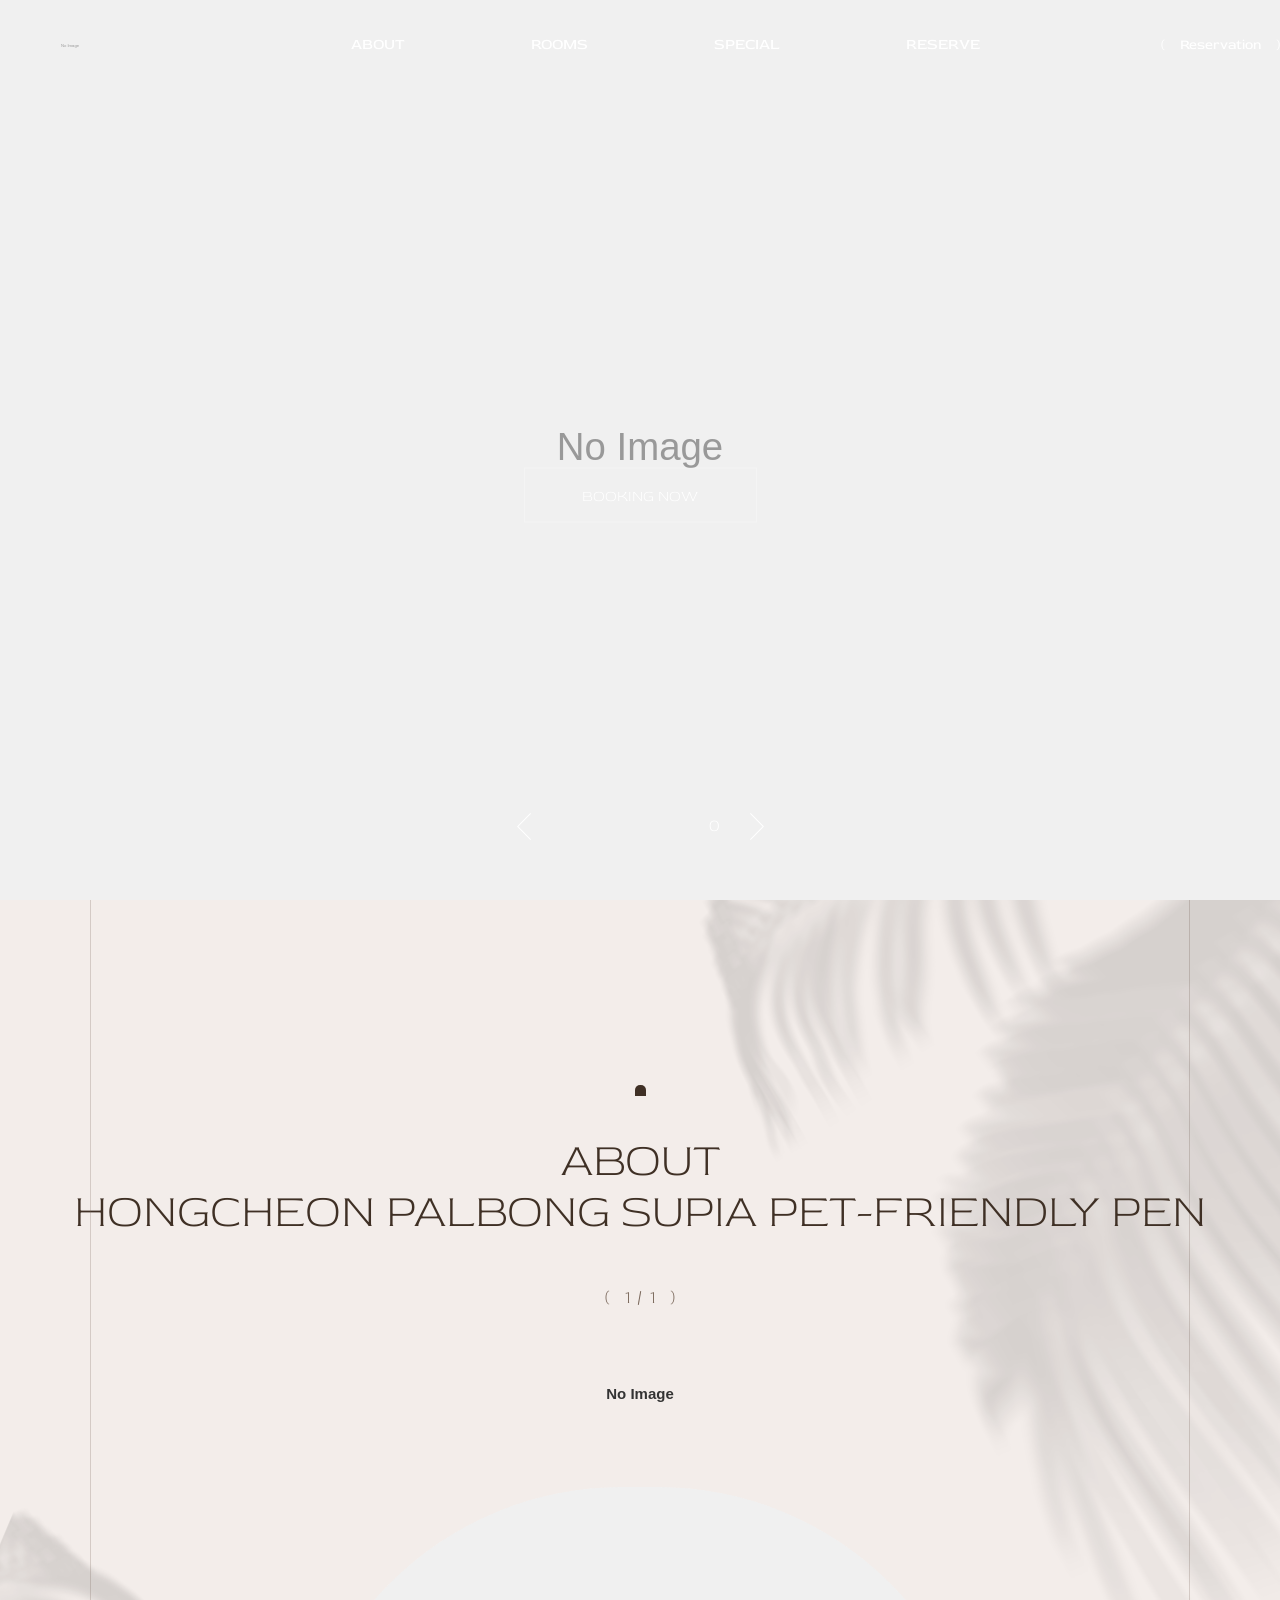
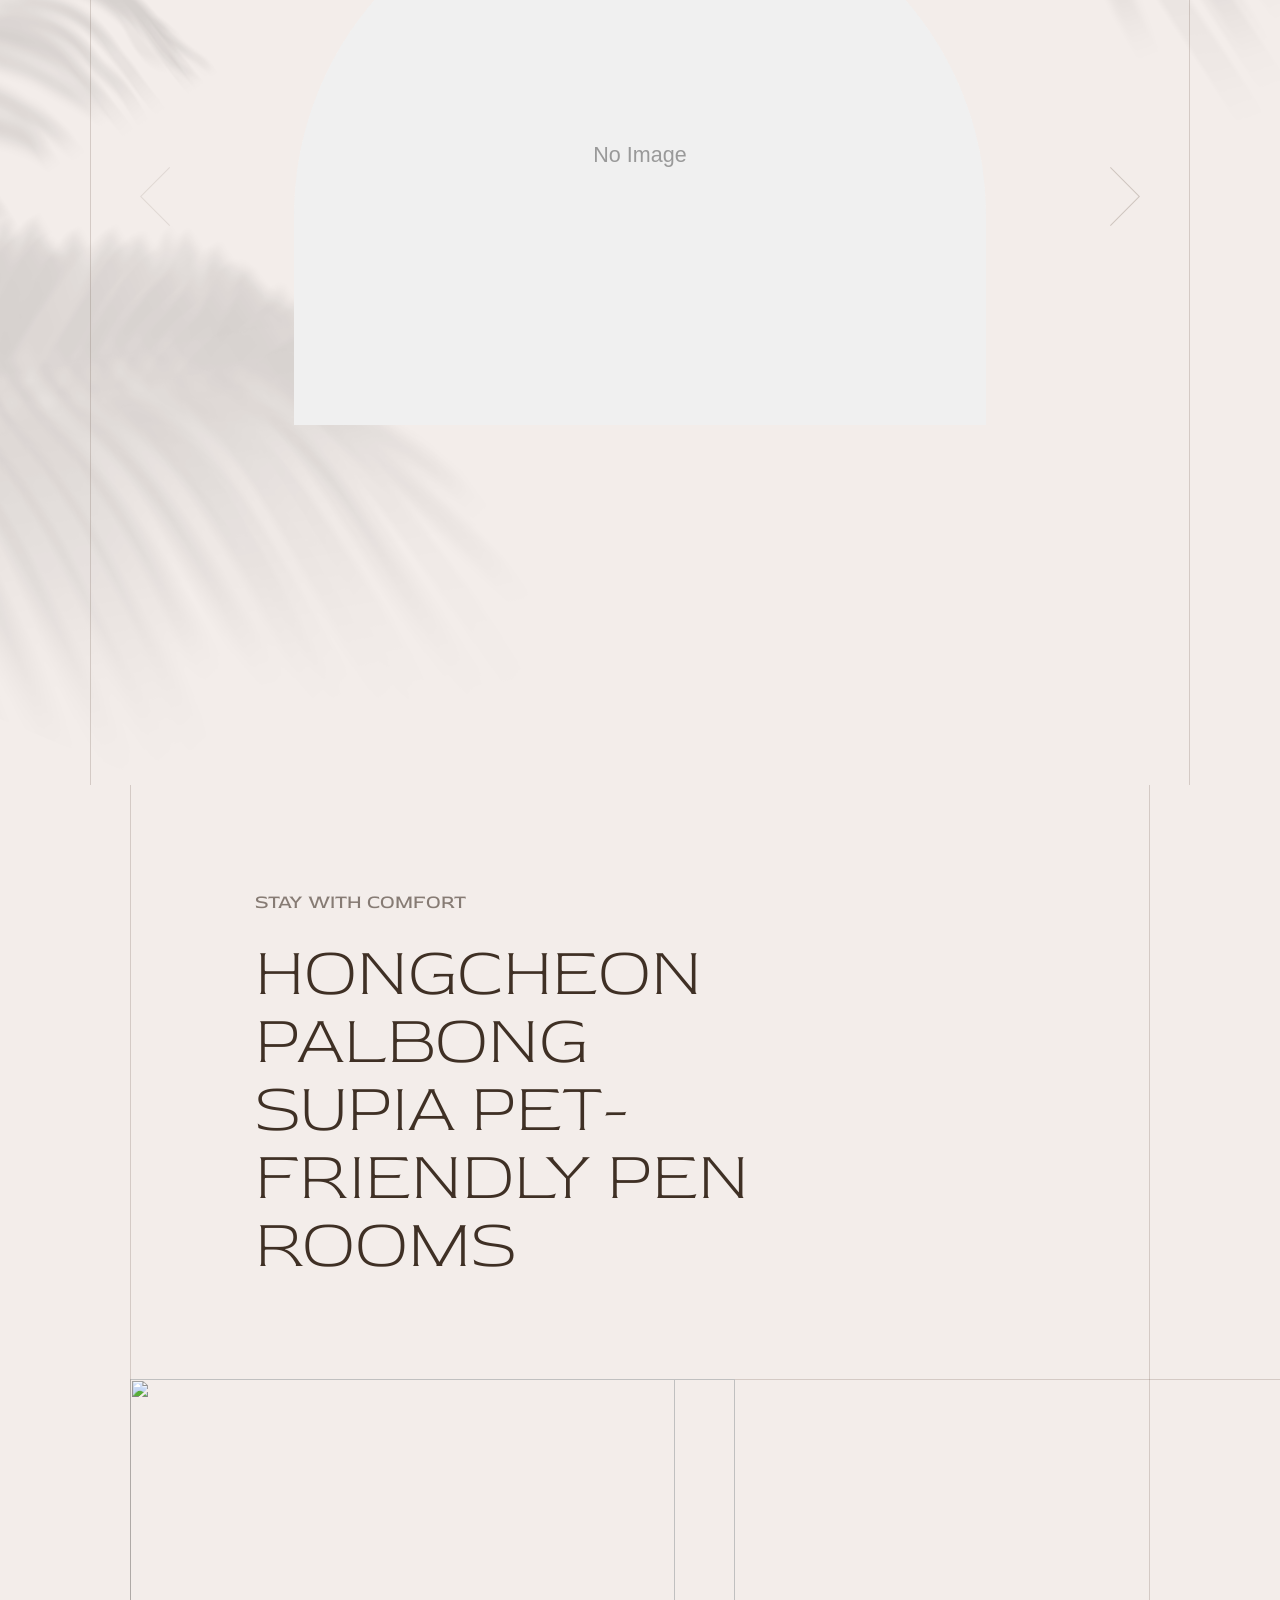
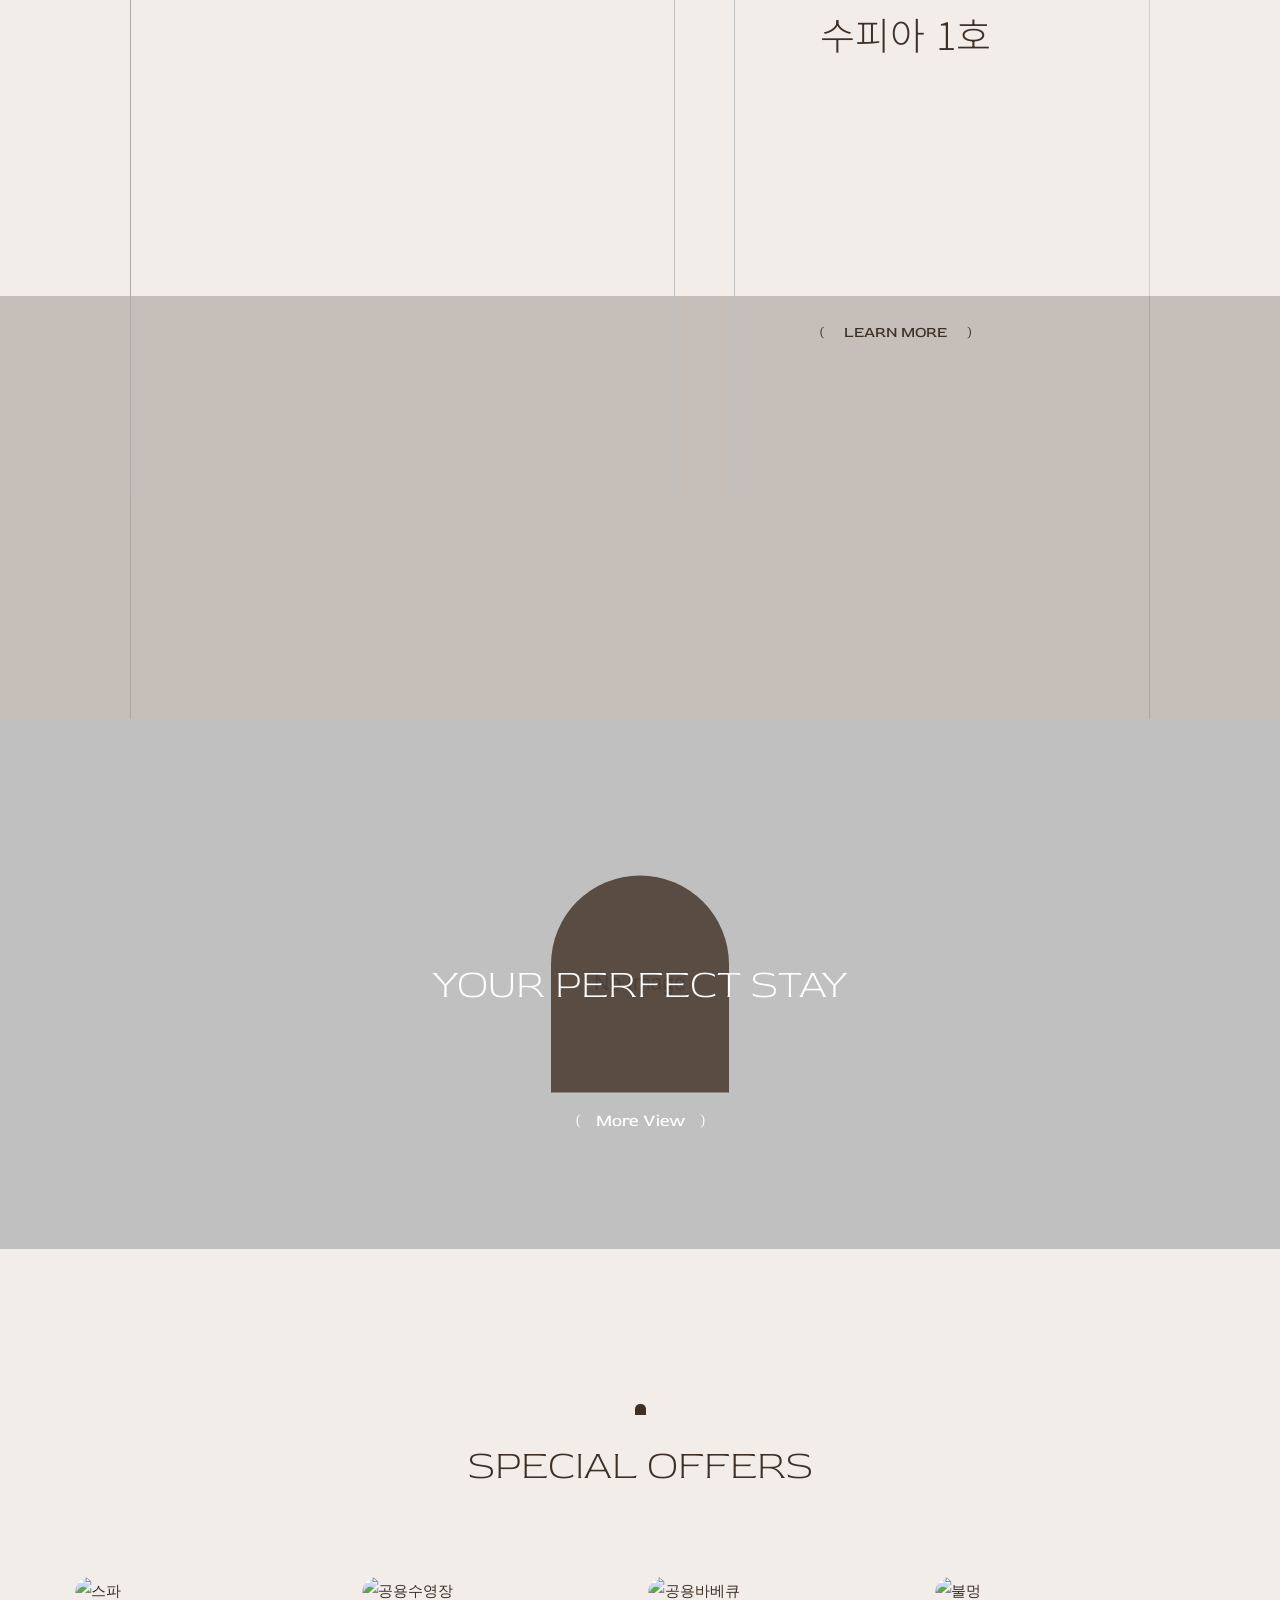
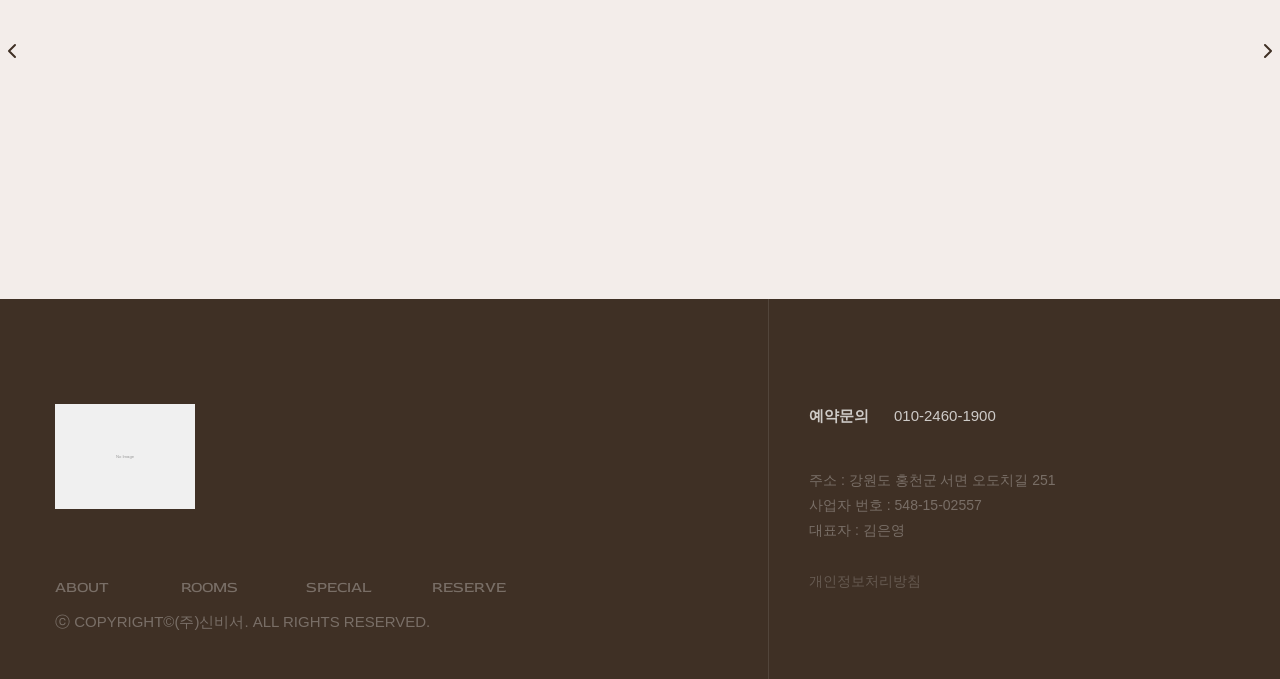
==== index.html @ c8b0c778 "Deploy site files" ====
<!DOCTYPE html>
<html lang="ko">
<head>
    <meta charset="UTF-8">
    <meta name="viewport" content="width=device-width, initial-scale=1.0">
    <link rel="icon" href="data:,">
    <title>홍천 팔봉수피아 애견동반 펜션 - 홈</title>

    <link rel="stylesheet" href="styles/swiper-bundle.min.css" />
    <link rel="stylesheet" href="https://unpkg.com/aos@next/dist/aos.css" />
    <link rel="stylesheet" href="styles/theme.css">
    <link rel="stylesheet" href="styles/common.css">
    <link rel="stylesheet" href="styles/style.css">
    <link rel="stylesheet" href="styles/popup.css">

    <script src="https://code.jquery.com/jquery-latest.min.js"></script>
    <script src="js/swiper-bundle.min.js"></script>
    <script src="https://unpkg.com/aos@next/dist/aos.js"></script>
    <script src="js/header-footer-loader.js"></script>
  <!-- Open Graph Meta Tags for Social Media -->
  <meta property="og:type" content="website" />
  <meta property="og:title" content="홍천 팔봉수피아 애견동반 펜션 - 홈" />
  <meta property="og:description" content="홍천 팔봉수피아는 2000평 규모의 애견동반 펜션으로, 불멍, 바베큐, 캠핑, 수영장 다양한 부대시설과 온전한 힐링을 누릴 수 있습니다." />
  
  <meta property="og:url" content="https://palbongsupia.kr" />

  <!-- Twitter Card Meta Tags -->
  <meta name="twitter:card" content="summary_large_image" />
  <meta name="twitter:title" content="홍천 팔봉수피아 애견동반 펜션 - 홈" />
  <meta name="twitter:description" content="홍천 팔봉수피아는 2000평 규모의 애견동반 펜션으로, 불멍, 바베큐, 캠핑, 수영장 다양한 부대시설과 온전한 힐링을 누릴 수 있습니다." />
  
</head>
<body>
    <div id="sh_wrapper">
    <main id="sh_container">
            <!-- sh_section [s] -->
            <section id="sh_section" style="background:var(--color-primary)">
                <!-- main_banner [s] -->
                <!-- MAPPER: customFields.pages.index.sections[0].hero.images[isSelected] 동적 배경이미지 적용 -->
                <article>
                    <div id="main_banner">
                        <div class="swiper-container main_slide">
                            <div class="swiper-wrapper" data-index-hero-slides>
                                <div class="swiper-slide" style="background-size:cover;"></div>
                                <div class="swiper-slide" style="background-size:cover;"></div>
                                <div class="swiper-slide" style="background-size:cover;"></div>
                                <div class="swiper-slide" style="background-size:cover;"></div>
                                <div class="swiper-slide" style="background-size:cover;"></div>
                                <div class="swiper-slide" style="background-size:cover;"></div>
                                <div class="swiper-slide" style="background-size:cover;"></div>
                                <div class="swiper-slide" style="background-size:cover;"></div>
                                <div class="swiper-slide" style="background-size:cover;"></div>
                            </div>
                        </div>
                        <div class="txt" data-aos="fade-up">
                            <!-- MAPPER: customFields.pages.index.sections[0].hero.title, description -->
                            <div class="main_txt">
                                <p data-index-hero-description></p>
                                <span data-index-hero-title></span>
                                <a href="#!" data-booking-link>BOOKING NOW</a>
                            </div>
                        </div>
                        <div class="controls">
                            <button type="button" class="arr prev">
                                <img src="images/main_prev.png" alt="prev">
                            </button>
                            <div class="swiper-container pager">
                                <ul class="swiper-wrapper"></ul>
                            </div>
                            <div class="swiper-progress-bar">
                                <span class="slide_progress-bar"></span>
                            </div>
                            <p class="num num02">0</p>
                            <button type="button" class="arr next">
                                <img src="images/main_next.png" alt="next">
                            </button>
                        </div>
                    </div>
                </article>
                <!-- main_banner [e] -->

                <!-- atc01 [s] -->
                <article>
                    <article id="atc01">
                        <div class="all_wrap">
                            <img src="images/shadow_top.png" class="top_bg">
                            <img src="images/shadow_bottom.png" class="bottom_bg">
                            <div data-aos="fade-up" class="aos-init">
                                <div class="tit">
                                    <div class="deco"></div>
                                    <p><span>About</span><span data-essence-description>Jajakdo Aroma</span></p>
                                </div>
                                <div class="pager"></div>
                            </div>
                            <div class="swiper-container atc01_slide" data-aos="fade-up">
                                <div class="controls">
                                    <span class="arr prev"><img src="images/left.png" alt="img01"></span>
                                    <span class="arr next"><img src="images/right.png" alt="img01"></span>
                                </div>
                                <ul class="swiper-wrapper" data-essence-slides>
                                    <!-- MAPPER: customFields.pages.index.sections[0].essence.images[isSelected] 동적 생성 -->
                                </ul>
                            </div>
                        </div>
                    </article>
                </article>
                <!-- atc01 [e] -->

                <!-- roomList [s] -->
                <article>
                    <div id="roomList">
                        <div class="all_wrap">
                            <div class="tit_area room_tit" data-aos="fade-up">
                                <!-- MAPPER: gallery.title (fallback: stay with comfort), property.englishName, gallery.description -->
                                <div data-aos="fade-right">
                                    <b data-gallery-title-comfort>stay with comfort</b>
                                    <p><span data-property-english-name></span><span>rooms</span></p>
                                </div>
                                <b data-aos="fade-left" data-gallery-description></b>
                            </div>
                            <div class="wrap" data-aos="fade-up">
                                <div class="controls">
                                    <span class="arr prev">
                                        <img src="images/left.png" alt="img01">
                                    </span>
                                    <span class="arr next">
                                        <img src="images/right.png" alt="img01">
                                    </span>
                                </div>
                                <!-- MAPPER: property.rooms[].images[0].url + name + description -->
                                <div class="room_slider swiper-container">
                                    <div class="swiper-wrapper room_slide" data-index-room-slides>
                                    </div>
                                </div>
                            </div>
                        </div>
                    </div>
                </article>
                <!-- roomList [e] -->

                <!-- atc02 [s] -->
                <!-- MAPPER: customFields.pages.index.sections[0].closing.title, description, images[isSelected] -->
                <article>
                    <div id="atc02">
                        <div class="bg">
                            <img alt="visual" data-closing-image>
                        </div>
                        <div class="txt">
                            <p data-aos="fade-up" data-closing-title>your perfect stay</p>
                            <span data-aos="fade-up" data-closing-description>
                            </span>
                            <a data-aos="fade-up" href="main.html">(<span>More View</span>)</a>
                        </div>
                    </div>
                </article>
                <!-- atc02 [e] -->

                <!-- atc03 [s] -->
                <!-- MAPPER: customFields.pages.index.sections[0].signature.title, property.facilities[].images[isSelected] + name -->
                <article>
                    <div id="atc03" data-aos="fade-up">
                        <div class="tit">
                            <div class="deco"></div>
                            <p><span data-index-signature-title></span></p>
                            <b data-index-signature-description></b>
                        </div>
                        <div class="controls">
                            <span class="arr prev">
                                <svg xmlns="http://www.w3.org/2000/svg" width="24" height="24" viewBox="0 0 24 24" fill="none" stroke="currentColor" stroke-width="2" stroke-linecap="round" stroke-linejoin="round" class="feather feather-chevron-left">
                                    <polyline points="15 18 9 12 15 6"></polyline>
                                </svg>
                            </span>
                            <span class="arr next">
                                <svg xmlns="http://www.w3.org/2000/svg" width="24" height="24" viewBox="0 0 24 24" fill="none" stroke="currentColor" stroke-width="2" stroke-linecap="round" stroke-linejoin="round" class="feather feather-chevron-right">
                                    <polyline points="9 18 15 12 9 6"></polyline>
                                </svg>
                            </span>
                        </div>
                        <div class="swiper-container offer_slide" data-aos="fade-up">
                            <ul class="swiper-wrapper" data-index-facility-slides>
                            </ul>
                        </div>
                    </div>
                </article>
                <!-- atc03 [e] -->
            </section>
            <!-- sh_section [e] -->
        </section>
    </main>
    </div>

    <script src="js/preview-handler.js"></script>
    <script src="js/image-helpers.js"></script>
    <script src="js/data-mapper/core/base-mapper.js"></script>
    <script src="js/data-mapper/pages/index-mapper.js"></script>
    <script src="js/data-mapper/pages/header-footer-mapper.js"></script>
    <script src="js/common.js"></script>
    <script src="js/pages/index.js"></script>
    <div id="popup-container"></div>
    <script src="js/popup.js"></script>
</body>
</html>
---- styles/theme.css ----
/* ============================================================
   Theme CSS - 색상 및 폰트 정의 (이 파일만 교체하면 테마 변경)
   - 모든 폰트 @import 는 여기에만 둔다
   ============================================================ */

/* ===== Fonts (import는 theme.css 에만) ===== */
@import url('https://fonts.googleapis.com/css2?family=Noto+Sans+KR:wght@100;300;400;500;700&display=swap');
@import url('https://fonts.googleapis.com/css2?family=Red+Rose:wght@300;400;500;600;700&display=swap');
@import url('https://cdn.jsdelivr.net/gh/orioncactus/pretendard@v1.3.9/dist/web/static/pretendard.min.css');

:root {
  /* ===== Colors (백오피스에서 변경 가능) ===== */
  --color-primary: #f3edea;   
  --color-secondary: #3f3025;  

  /* ===== Fonts ===== */
  --font-en-main: 'Red Rose', serif;
  --font-ko-main: 'Noto Sans KR', sans-serif;   
  --font-ko-sub: 'Pretendard', sans-serif;     
}
---- styles/common.css ----
@charset "utf-8";

/* ========================== 초기화 [s] */
html, body, div, span, applet, object, iframe,h1, h2, h3, h4, h5, h6, p, blockquote, pre,a, abbr, acronym, address, big, cite, code,del, dfn, em, img, ins, kbd, q, s, samp,small, strike, strong, sub, sup, tt, var,b, u, i, center,dl, dt, dd, ol, ul, li,fieldset, form, label, legend,table, caption, tbody, tfoot, thead, tr, th, td,article, aside, canvas, details, embed, figure, figcaption, footer, header, hgroup, menu, nav, output, ruby, section, summary,time, mark, audio, video{margin:0;padding:0;border:0;font-size:100%;font:inherit;vertical-align:baseline}
article, aside, details, figcaption, figure, footer, header, hgroup, menu, nav, section{display:block}
body{line-height:1;font-family:var(--font-ko-main)}
ol, ul, dl, dt, dd{list-style:none}
blockquote, q{quotes:none}
blockquote:before, blockquote:after,q:before, q:after{content:'';content:none}
table{border-collapse:collapse;border-spacing:0}
input, button{margin:0;padding:0;font-family:var(--font-ko-main)}
input[type="submit"]{cursor:pointer}
button{cursor:pointer}
textarea, select{font-family:var(--font-ko-main)}
select{margin:0}
a{color:var(--color-secondary);text-decoration:none}
label, input, button, select, img{vertical-align:middle}
body{font-size:0.81em}
*, :after, :before{box-sizing:border-box}
*{-webkit-text-size-adjust:none}
.sound_only{display:inline-block !important;position:absolute;top:0;left:0;margin:0 !important;padding:0 !important;font-size:0;line-height:0;border:0 !important;overflow:hidden !important}

:root{--mainsize:1200px}
/* ========================== 초기화 [e] */

/* ========================== HEADER */
#sh_wrapper{position:relative;width:100%;font-size:15px;font-weight:400;color:#777;line-height:1.8;word-break:keep-all;font-family:var(--font-ko-sub)}
#sh_hd{position:relative;z-index:20;width:100%}
#sh_hd.sub{position:absolute}

#shGnb{display:flex;align-items:center;position:absolute;left:50%;transform:translateX(-50%);width:100%;height:90px;max-width:1400px}
.sh_lnb_bg{display:none;position:absolute;top:0;left:0;width:100%;height:550px;background-color:#fff}

/* 로고*/
.sh_logo {position:relative;width:140px;}
.sh_logo img {width:100%;height:auto;display:block;}
.sh_logo .logo-pc {display:block;transition:opacity .2s;}
.sh_logo .logo-m {display:none;}

/* header.on 상태일 때 */
#shGnb.on .sh_logo .logo-pc {display:none;}
#shGnb.on .sh_logo .logo-m {display:block;}

/* 메뉴 오픈(#shGnb.on) 시 로고도 대메뉴 텍스트와 동일하게 secondary 색으로 전환.
   업체별 컬러 로고 파일이 따로 없으므로, 로고 이미지의 알파를 mask 로 써서
   --color-secondary 를 칠한다. --logo-src / data-logo-ready 는 header-footer-mapper 가 주입 */
html[data-logo-ready] .sh_logo .logo-pc,
html[data-logo-ready] .sh_logo .logo-m {position:absolute;left:0;top:0;width:100%;}
html[data-logo-ready] .sh_logo .logo-pc {position:static;}
html[data-logo-ready] .sh_logo .logo-m {
    display:block;opacity:0;transition:opacity .2s;
    background-color:var(--color-secondary);
    -webkit-mask:var(--logo-src) no-repeat center / contain;
    mask:var(--logo-src) no-repeat center / contain;
}
html[data-logo-ready] .sh_logo .logo-m img {visibility:hidden;}
html[data-logo-ready] #shGnb.on .sh_logo .logo-pc {display:block;opacity:0;}
html[data-logo-ready] #shGnb.on .sh_logo .logo-m {opacity:1;}

/*header*/
#shGnb .sh_nav ul,
#shGnb .sh_nav ul .depth1, {position:absolute;left:50%;top:50%;transform:translate(-50%, -50%);width:max-content}
#shGnb .sh_nav {position:relative;z-index:90; text-align:center; font-size:0; display:block;padding-left:150px}
#shGnb .sh_nav:after {content:'';display:block;clear:both;}
#shGnb .sh_nav ul,
#shGnb .sh_nav ul .depth1 {display:inline-block;vertical-align:middle;font-size:15px;position:relative;}
#shGnb .sh_nav ul .depth1 .depth1_a {line-height:6.25;display:block;padding:0 61px;transition:none;letter-spacing:0; text-transform:uppercase;}
#shGnb .sh_nav ul .depth1 .depth1_a span{display: block;font-weight: 400;color: #fff;transition: all .2s;font-family: var(--font-en-main), var(--font-ko-sub);}
#shGnb.on .sh_nav ul .depth1 .depth1_a span{color:var(--color-secondary);}
#shGnb .sh_nav ul .depth1 .depth_box {display: block; position: absolute;left: 50%;transform: translateX(-50%);min-width: 100%; width: max-content;max-width:220px;min-height: 145px;max-height:440px;overflow-y:auto;overflow-x:hidden;}
#shGnb .sh_nav ul .depth1 .depth_box.on {max-height:440px;opacity:1;}
/* 동적 메뉴(rooms/special)가 많을 때 소메뉴 스크롤바 */
#shGnb .sh_nav ul .depth1 .depth_box::-webkit-scrollbar {width:4px;}
#shGnb .sh_nav ul .depth1 .depth_box::-webkit-scrollbar-thumb {background:#ccc;border-radius:4px;}
#shGnb .sh_nav ul .depth1 .depth_box::-webkit-scrollbar-track {background:transparent;}
#shGnb .sh_nav ul .depth1 .depth_box li {font-size:14px;line-height:1;padding:7px 0;color:var(--color-secondary);}
#shGnb .sh_nav ul .depth1 .depth_box li + li {margin-top:5px;}
#shGnb .sh_nav ul .depth1 .depth_box li a {display: none; line-height: 1.8;text-align: center;color: #999;transition: all .2s;}
/* 객실명이 길어도 옆 대메뉴를 침범하지 않게 한 줄 말줄임 (전체 이름은 a 의 title 로) */
#shGnb .sh_nav ul .depth1 .depth_box li a {max-width:100%;white-space:nowrap;overflow:hidden;text-overflow:ellipsis;}
#shGnb .sh_nav ul .depth1 .depth_box li a:hover{color:red}
#shGnb.on .sh_nav ul .depth1 .depth_box li a {color:#999;display:block}


#shGnb .sh_nav .sh_nav01 {float:left;}
#shGnb .sh_nav .sh_nav02 {float:right;}
#shGnb .sh_nav_bg{position:absolute;left:0;top:100%;right:0;background:rgba(179,158,145,0.5);z-index:50;overflow:hidden;height: 0;box-sizing: border-box;height:0;transition:all .5s;}
#shGnb .sh_nav_bg.on {height:500px;}


/* 대분류  */
#shGnb.on .sh_tip{color:var(--color-secondary)}

/* 소분류 */
#shGnb .sh_lnb_s{}
#shGnb .sh_lnb_s li a{display:block;line-height:1.8;text-align:center;color:#999;transition:all .2s}
#shGnb .sh_lnb_s li a:hover{color:var(--color-secondary)}

/* 예약하기 버튼 */
#shGnb .sh_tip{position:absolute;right:0;font-size:14px;color:#fff;font-family:var(--font-en-main)}
#shGnb .sh_tip span{padding:0 15px;transition:0.2s}
#shGnb .sh_tip:hover span{padding:0 25px}

/* ybs 버튼 */
#shGnb .ybs{position:absolute;right:10%;font-size:14px;color:#fff;font-family:var(--font-en-main)}
#shGnb .ybs span{padding:0 15px;transition:0.2s}
#shGnb .ybs:hover span{padding:0 25px}

/* 네이버·인스타그램 버튼 (homepage.socialLinks.blog / instagram) — 값이 없으면 매퍼가 숨김 클래스를 유지한다 */
.hidden-social-link{display:none!important}
/* PC: ( YBS ) 왼쪽 같은 줄 — YBS right:10% + YBS 폭 68px + 간격 12px. 로고 높이 26px, 인스타는 비율 유지(122×126) */
#shGnb .sh_sns{position:absolute;right:calc(10% + 80px);top:50%;transform:translateY(-50%);display:flex;align-items:center;gap:10px}
#shGnb .sh_sns a,
#topmenuM .m_sns a{display:block;line-height:0}
#shGnb .sh_sns img,
#topmenuM .m_sns img{display:block;width:auto;height:26px}
/* 소셜이 보일 때만(매퍼가 루트에 찍는 data-social="on") 대메뉴 좌우 여백을 줄여 YBS 왼쪽에 자리를 만든다.
   여백을 줄이지 않으면 TRAVEL 이 켜진 사이트에서 TRAVEL 글자와 소셜이 겹친다 (61px → 40 / 28 / 15px).
   depth1_a 는 transition:none 이라 매핑 직후 여백이 튀지 않는다. */
[data-social='on'] #shGnb .sh_nav ul .depth1 .depth1_a{padding:0 40px}
@media (max-width:1280px){
[data-social='on'] #shGnb .sh_nav ul .depth1 .depth1_a{padding:0 28px}
}
@media (max-width:1199px){
[data-social='on'] #shGnb .sh_nav ul .depth1 .depth1_a{padding:0 15px}
}

/* 반응형 메뉴 [s] */
#topmenuM{display:none;position:relative;width:100%;min-height:66px;padding:15px 15px 15px 15px;line-height:1.8;font-family:var(--font-ko-main);font-weight:400}	
/* 로고 */
#m_logo{position:relative}
#m_logo a{display:inline-block}
/* 전화걸기 */
#topmenuM .tel{display:block;position:absolute;right:15px;top:10px;width:45px;height:45px;border-radius:50%;font-size:20px;text-align:center;line-height:40px;color:#fff;background-color:#978468}

/* 상단 버튼 및 오픈메뉴 */
#m_navBtn{position:absolute;top:25px;right:15px;z-index:5;width:24px;height:30px}
/* 네이버·인스타그램 버튼 — 햄버거 바로 왼쪽 (햄버거 세로 중심 40px 에 맞춤). 메뉴가 열리면 패널(z-index 6) 아래로 가려진다 */
#topmenuM .m_sns{position:absolute;right:53px;top:27px;z-index:3;display:flex;align-items:center;gap:10px}
#m_navBtn span{display:block;position:relative;top:50%;transform:translateY(-50%);width:100%;height:2px;background-color:#fff}
#m_navBtn span.on:before, #m_navBtn span.on:after{background-color:#000}
#m_navBtn span:before, #m_navBtn span:after{display:block;content:"";position:absolute;top:-8px;width:24px;height:2px;background-color:#fff;transition:all .1s}
#m_navBtn span:after{top:8px}
#m_navBtn.on{position:fixed}
#m_navBtn.on span{background-color:transparent}
#m_navBtn.on span:before{top:0;transform:rotate(45deg)}
#m_navBtn.on span:after{top:0;transform:rotate(-45deg)}
#mnavWrap{display:none;position:fixed;left:0;top:0;z-index:4;width:100%;height:100%;background-color:rgba(0,0,0,.7)}
#mnavWrap .inner{overflow-y:scroll;opacity:0;position:fixed;right:-40px;top:0;z-index:6;min-width:300px;width:75%;height:100%;padding:60px 0;background-color:#fff;transition:all .1s}
#mnavWrap.on .inner{opacity:1;right:0;transition:all .4s}
#mnavWrap .inner:before, #mnavWrap .inner:after{opacity:0;display:block;position:fixed;top:0;right:-40px;z-index:1;content:"";min-width:300px;width:70%;height:60px;background-color:#fff;transition:all .1s}
#mnavWrap .inner:after{top:auto;bottom:0}
#mnavWrap.on .inner:before, #mnavWrap.on .inner:after{opacity:1;right:0;transition:all .4s}
#mnavWrap .inner .mo_hd_copy{position:fixed;left:0;bottom:15px;z-index:2;min-width:300px;width:70%;font-size:12px;text-align:center;color:#888}
#mnavWrap .user_tip{padding:10px 20px;background-color:#f5f5f5}
#mnavWrap .user_tip li{display:inline-block}
#mnavWrap .user_tip li+li{margin-left:10px}
/* 대분류 */
#topmenuM .inner .aside_box .depth1{display:block;position:relative;width:100%;height:52px;padding:0 20px;border:none;border-bottom:1px solid #ddd;background:none;font-size:16px;line-height:52px;color:var(--color-secondary);text-align:left;font-family:var(--font-ko-main);font-weight:500}
#topmenuM .inner .aside_box .depth1:after{content: ""; position: absolute;top: 50%;right: 20px;transform: translateY(-50%); width: 16px;height: 11px;
background-image: url(../images/icon_down.png);background-repeat: no-repeat; background-position: 0 0;transition: all 0.3s;}
#topmenuM .inner .aside_box  .depth1.on:after{transform: rotate(180deg);}
/* 소분류 */
#topmenuM .inner .aside_box .depth_list{display:none;padding:15px 20px;border-bottom:1px solid #ddd;background-color:#f2f3f5}
#topmenuM .inner .aside_box .depth_list li a{font-size:14px;color:#777}

/* ========================== PROGRESS BAR */
.swiper-progress-bar{position:relative;width:90px;height:1px;margin-right:10px}
.slide_progress-bar{opacity:0;position:absolute;left:0;right:0;width:100%;height:1px;background:rgba(255,255,255,0.3)}
.slide_progress-bar:after{content:"";position:absolute;top:0;left:0;width:0;height:100%;background:#fff}
.swiper-progress-bar.active .slide_progress-bar{opacity:1}
.swiper-progress-bar.animate .slide_progress-bar{transition:width 3.5s linear;width:100%}
.swiper-progress-bar.animate .slide_progress-bar:after{transition:width 3.5s linear;width:100%}

@media (max-width: 1440px) {
  .swiper-progress-bar{width:75px}
}
@media (max-width: 768px) {
  .swiper-progress-bar{width:65px}
}
@media (max-width: 480px) {
  .swiper-progress-bar{width:55px}
}

/* ========================== CONTAINER */
/* ⚠️ 원래 `url(../img/common/bg.jpg)` 반복 배경이 있었으나 `img/` 디렉터리가
   저장소에 한 번도 커밋된 적이 없어 전 페이지에서 404 가 났다(git 이력 확인).
   원본 출처도 남아 있지 않아 복원이 불가능해 죽은 참조를 제거한다.
   텍스처가 필요해지면 `img/common/bg.jpg` 를 추가하고 아래 두 선택자에 되살린다:
     #sh_section / #sh_container .section */
#sh_container{position:relative;width:100%;z-index:4;}
#sh_container_wrapper{position:relative;width:100%}
#sh_container_wrapper:after{display:block;visibility:hidden;clear:both;content:""}


/* ========================== CONTENT */
#sh_content{position:relative;z-index:4;max-width:1200px;min-height:500px;padding:0;margin:70px auto 80px;line-height:1.6;color:#888;zoom:1}
#sh_content:after{display:block;visibility:hidden;clear:both;content:""}




/* ========================== FOOTER */
#sh_ft{overflow:hidden;width:100%;height:380px;font-size:15px;line-height:1.6;color:rgba(255, 255, 255, 0.3);background:var(--color-secondary);font-family:var(--font-ko-sub)} 
#sh_ft .flex{display:flex;align-items:flex-start;height:100%}
#sh_ft .left{display:flex;flex-direction:column;justify-content:space-between;width:60%;height:100%;padding:105px 20px 45px 210px}
#sh_ft .left .menu > a.ft-logo{display:inline-block;width:140px}
#sh_ft .left .menu > a.ft-logo img{width:100%;height:auto;display:block}
#sh_ft .left .menu .ft_nav{padding-top:60px}
#sh_ft .left .menu .ft_nav > ul{display:flex;align-items:flex-start;gap:60px}
#sh_ft .left .menu .ft_nav > ul > li{display:flex;align-items:flex-start;flex-direction:column;gap:15px}
#sh_ft .left .menu .ft_nav > ul > li > a{color:rgba(255, 255, 255, 0.3);font-size:15px;font-family:var(--font-en-main), var(--font-ko-sub);transition:0.2s}
#sh_ft .left .menu .ft_nav > ul > li > a:hover{color:rgba(255, 255, 255, 0.8)}
#sh_ft .left .menu .ft_nav > ul > li .ft_smenu li a{font-size:14px;color:rgba(255, 255, 255, 0.3);transition:0.2s}
#sh_ft .left .menu .ft_nav > ul > li .ft_smenu li a:hover{color:rgba(255, 255, 255, 0.8)}
#sh_ft .left .menu .copy{font-family:var(--font-en-main)}
#sh_ft .right{display:flex;flex-direction:column;justify-content:space-between;gap:60px;width:40%;height:100%;padding:105px 0 0 0;border-left:1px solid rgba(255, 255, 255, 0.1)}
#sh_ft .right .top{padding-left:60px}
#sh_ft .right .cs{padding-bottom:40px;color: rgba(255, 255, 255, 0.75);}
#sh_ft .right .cs p b{display:inline-block;padding-right:25px;font-size:15px;font-weight:600}
#sh_ft .right .cs p+p{margin-top:10px}
/* 전화번호가 여러 개일 때 라벨 옆 첫 번호 아래로 줄바꿈해 노출.
   #sh_ft 는 고정 높이(380px)라 늘어난 줄만큼 상단 여백을 줄인다.
   .has-multi-phone 은 번호가 2개 이상일 때만 붙으므로 1개일 때 레이아웃은 그대로 유지된다. */
#sh_ft.has-multi-phone .left{padding-top:75px}
#sh_ft.has-multi-phone .right{padding-top:75px}
#sh_ft .right .cs p [data-footer-phone]{display:inline-block;vertical-align:top}
#sh_ft .right .cs p [data-footer-phone] .phoneItem{display:block}
#sh_ft .right .cs p [data-footer-phone] .phoneItem+.phoneItem{margin-top:4px}
#sh_ft .right .add{font-size:14px;line-height:1.8;word-break:keep-all}
#sh_ft .right .admin{display:flex;align-items:center;gap:30px;height:105px;padding-left:60px;border-top:1px solid rgba(255, 255, 255, 0.1)}
#sh_ft .right .admin a{font-size:15px;font-weight:300;color:rgba(255, 255, 255, 0.2);font-family:var(--font-en-main)}
#sh_ft .right .admin a:hover{color:rgba(255, 255, 255, 0.8)}
#sh_ft .right .pop{display:flex;align-items:center;gap:30px;padding:26px 0 0}
#sh_ft .right .pop a{color:rgba(255, 255, 255, 0.2);transition:0.2s}
#sh_ft .right .pop a:hover{color:rgba(255, 255, 255, 0.8)}

/* ========================== QUICKLIST */
#quick_bnr{display:none;position:fixed;right:-80px;top:50%;z-index:20;transform:translateY(-50%);text-align:center;font-size:12px;letter-spacing:-.3px;transition:right .4s;font-family:var(--font-ko-main);font-weight:500}
#quick_bnr.fixed{right:10px}
#quick_bnr .tit{padding:15px 0;font-size:12px;font-weight:700;color:#fff;background-color:var(--color-secondary)}
#quick_bnr .tit p{padding-top:7px}

/* 링크 */
#quick_bnr .links{border-left:1px solid #e1e1e1;border-right:1px solid #e1e1e1}
#quick_bnr .links > li{position:relative;border-bottom:1px solid #e1e1e1;color:#999;background-color:rgba(255,255,255,.95)}
#quick_bnr .links > li.tel{padding:10px 0}
#quick_bnr .links > li.tel span{font-size:14px;line-height:17px;color:var(--color-secondary);font-family:var(--font-ko-main);font-weight:900}
#quick_bnr .links > li > p, #quick_bnr .links > li > a p{padding-top:5px}
#quick_bnr .links > li > a{display:block;padding:10px 0;color:#999;transition:all .2s}
#quick_bnr .links > li img{width: 55%;margin: 0 8px;}
#quick_bnr .kakao_pc{display:block}
#quick_bnr .kakao_pc p{display:none;flex-direction:column;justify-content:center;align-items:center;height:68px}
#quick_bnr .kakao_pc p span{margin-top:5px}
#quick_bnr .kakao_mo{display:none}
#quick_bnr .kakao_mo i{font-size:17px!important}

/* 상단으로 */
#quick_bnr .toTop{width:46px;height:46px;margin:12px auto;border-radius:50%;border:1px solid #e1e1e1;font-size:10px;line-height:1.6;color:#999;background-color:rgba(255,255,255,.95);transition:color .2s;font-family:var(--font-ko-main);font-weight:500}
#quick_bnr .toTop i{display:block;font-size:12px}

/* 지금예약 */
#fix_resv{opacity:0;display:none;position:fixed;right:0;bottom:58px;z-index:50;height:50px;margin-right:-10px;padding:0 15px 0 20px;border-radius:30px 0 0 30px;font-size:14px;text-align:center;line-height:52px;color:#fff;background-color:#978468;box-shadow:5px 5px 5px rgba(0,0,0,.2);transition:all .2s;font-family:var(--font-ko-main);font-weight:500}
#fix_resv i{padding-left:8px;font-size:13px}
#fix_resv.active{opacity:1;margin-right:0}

/* 반응형 [s] */
@media (hover:hover){
#quick_bnr .links > li > a:hover{color:var(--color-secondary)}
}
@media (max-width:1640px){
#sh_ft .left .menu .ft_nav > ul{gap:10px}
#sh_ft .left .menu .ft_nav > ul > li{width:calc(100% / 6)}
#sh_ft .left{padding:105px 20px 45px 55px}
#sh_ft .right .top{padding:0 20px 0 40px}
#sh_ft .right .admin{padding-left:40px}
}
@media (max-width:1024px){
#shGnb{display:none}
#topmenuM{display:block;position:absolute;border-bottom:1px solid rgb(255, 255, 255, 0.2)}
#sh_ft{height:583px;font-size:14px}
#sh_ft .left{padding:80px 0 40px 30px;}
#sh_ft .left .menu .ft_nav{padding-top:30px}
#sh_ft .left .menu .ft_nav > ul{flex-wrap:wrap;gap:35px}
#sh_ft .left .menu .ft_nav > ul > li{width:calc(100% / 4)}
#sh_ft .right{padding:80px 0 0 0}
#sh_ft .right .top{padding:0 10px 0 30px}
#sh_ft .right .pop{padding-top:108px}
#sh_ft .right .add{font-size:13px}
#quick_bnr{display:flex;flex-wrap:wrap;position:relative;width:100%;right:auto!important;top:auto;z-index:1;transform:none;background-color:#20231f;border-bottom:1px solid rgba(255,255,255,.1)}
#quick_bnr.main{display:flex}
#quick_bnr .tit{display:none}
#quick_bnr .toTop{display:none}
#quick_bnr .links{display:flex;justify-content:space-around;width:100%;border:none}
#quick_bnr .links+.links{background-color:rgba(0,0,0,.12)}
#quick_bnr .links > li{border:none;background:none}
#quick_bnr .links > li a{display:flex;flex-direction:column;justify-content:center;height:68px;padding:0;color:#fff}
#quick_bnr .links > li a p{padding-top:8px}
#quick_bnr .links > li.tel{display:none}
#quick_bnr .links > li .blog{font-size:12px;font-style:normal;font-family:var(--font-ko-main);font-weight:700}
#quick_bnr .kakao_pc{display:none}
#quick_bnr .kakao_mo{display:block}
#quick_bnr .links > li > a:hover{color:#fff}
}
@media (max-width:768px){
#sh_ft{height:auto;font-size:13px}
#sh_ft .flex{flex-direction:column}
#sh_ft .left{padding:60px 0 0 0;gap:45px;width:100%;text-align:center}
#sh_ft .left .menu .ft_nav > ul{flex-wrap:nowrap;gap:0px;justify-content:space-evenly}
#sh_ft .left .menu .ft_nav > ul > li{width:calc(100% / 7);align-items:center;text-align:center}
#sh_ft .left .menu .ft_nav > ul > li > a{font-size:14px}
#sh_ft .left .menu .ft_nav > ul > li .ft_smenu li a{font-size:13px}
#sh_ft .right{padding:30px 0 0 0;gap:30px;width:100%;text-align:center;border-left:none}
#sh_ft .right .top{padding:0px}
#sh_ft .right .cs{padding-bottom:30px}
#sh_ft .right .cs p b{padding-right:15px;font-size:14px}
#sh_ft .right .pop{justify-content:center;padding:20px 0}
#sh_ft .right .add{padding:0 10px}
#sh_ft .right .admin{justify-content:end;padding-left:0px;padding-right:20px;height:55px}
}
@media (max-width:480px){
#m_logo img{width:130px;}
#sh_hd.sub #topmenuM{position:relative;background-color:rgba(0,0,0, 0.7)}
#sh_hd.sub{position:relative;}
#sh_ft .left .menu .ft_nav{display:none}
#sh_ft .left{padding:50px 0 0 0;gap:20px}
#sh_ft .right{padding:20px 0 0 0;gap:20px}
#sh_ft .right .cs{padding-bottom:20px}
#sh_ft .right .cs p+p{margin-top:8px}
#sh_ft .right .pop{padding:10px 0}
#sh_ft .right .admin{padding-right:15px;gap:25px}
#sh_ft .right .admin a{font-size:14px}
#fix_resv{display:block}
}
@media (max-width:380px){
#sh_ft .left{padding:40px 0 0 0;gap:15px}
#sh_ft .right{padding:15px 0 0 0;gap:15px}
#sh_ft .right .cs{padding-bottom:15px}
#sh_ft .right .cs p+p{margin-top:5px}
#sh_ft .right .cs p b{padding-right:12px}
#sh_ft .right .admin{padding-right:10px;gap:20px;height:45px}
#sh_ft .right .admin a{font-size:13px}
}
/* 반응형 [e] */
































/* ========================== Image Placeholder Styles */
.empty-image-placeholder {
    display: block;
    width: 100%;
    height: auto;
    min-height: 200px;
    background-color: #f0f0f0;
    object-fit: contain;
}

#sh_ft [data-logo].empty-image-placeholder {
    min-height: 100px;
}

/* 예약하기 — 모바일 전용(`for_m`). 위치·크기는 전 템플릿 공통 규격이다. */
.ft_btn_reserve.on {
  position: fixed;
  bottom: 80px;
  right: 7px;
  z-index: 999;
}

.ft_btn_reserve.on > a > img {
  width: 75px;
  height: 75px;
}

/* ============================================================
   우측 하단 플로팅 버튼 — 상담하기 + 예약하기
   ============================================================ */

/* 예약하기(bottom:80px) 아래에 깔린다.
   ⚠️ 노출 여부는 매퍼가 정한다 — 총판A(`partnerType === 'distributor_a'`)이고
      `tripPropertyId` 가 있을 때만 뜬다. PC·모바일 모두 해당한다. */
#talk_custom_button {
  position: fixed;
  right: 7px;
  bottom: 6px;
  cursor: pointer;
  z-index: 999;
}

#talk_custom_button img {
  width: 75px;
  height: 75px;
  display: block;
}

/* ⚠️ 상담하기가 빠지면(총판B / 판매대행 / tripPropertyId 없음) 예약하기 아래가
   빈 채로 떠 있게 된다. 매퍼가 루트에 찍는 `data-consult` 로 바닥에 붙인다.
   예약하기 자체는 파트너 타입과 무관하게 `.for_m` 미디어쿼리로만 갈린다. */
[data-consult='off'] .ft_btn_reserve.on {
  bottom: 6px;
}
---- styles/style.css ----
@charset "utf-8";

/*공통layout*/
.for_pc {display:inline-block;}
.for_m {display:none;}
.mo {display:none;}
@media screen and (max-width:640px){
    .for_pc {display:none;}
    .for_m {display:block;}
}
.mo {display:none;}
@media screen and (max-width:480px){
    .mo {display:block;}

}
/* ========================== SNB_WRAP */
#snb_wrap{border-bottom:1px solid var(--color-primary)}
#snb_wrap ul{font-size:0;text-align:center;max-width:1250px; margin:0 auto; box-sizing:border-box; padding:0 20px;}
#snb_wrap ul:after{display:block; content:"";clear:both}
#snb_wrap li{display:inline-block;vertical-align:top;}
#snb_wrap li:nth-child(n+2){margin-left:50px;}
#snb_wrap li a{font-size:17px; color:#797979; letter-spacing:-0.02em; line-height:70px;}
#snb_wrap li.on a{color:var(--color-secondary); font-weight:500;}

#snb_wrap li i{ color:#797979;}
#snb_wrap li.on i{ color:#867165;}


#snb_wrap .desktop{display:block;}
#snb_wrap .mobile{display:none; padding:0 15px;}
#snb_wrap .mobile li{margin-left:20px; float:left;}
#snb_wrap .mobile li:first-child{margin-left:0 !important;}
#snb_wrap .snb_mobile{overflow:visible !important;}
@media only screen and (max-width:1480px) {

}
@media only screen and (max-width:1250px) {
    #snb_wrap li:nth-child(n+2){margin-left:40px;}
    #snb_wrap li a{font-size:14px;line-height:60px; }
    #snb_wrap li a:after{bottom:18px}

    #snb_wrap .mobile li{margin-left:40px}
}
@media only screen and (max-width:1100px) {

}
@media only screen and (max-width:999px) {
    #snb_wrap li:nth-child(n+2){margin-left:30px;}
    #snb_wrap li a{font-size:13px;line-height:55px; }
    #snb_wrap li a:after{bottom:16px}

    #snb_wrap .mobile li{margin-left:30px}
}
@media only screen and (max-width:860px) {
    #snb_wrap .desktop{display:none;}
    #snb_wrap .mobile{display:block; overflow:hidden; height:55px;}
}
@media only screen and (max-width:680px) {
    #snb_wrap li:nth-child(n+2){margin-left:20px;}
    #snb_wrap li a{line-height:50px;}
    #snb_wrap li a:after{bottom:14px}

    #snb_wrap li i{display:none}

    #snb_wrap .mobile{height:50px;}
    #snb_wrap .mobile li{margin-left:20px}
}
@media only screen and (max-width:480px) {

}

/* =========================== MAIN */
/* 슬라이더 */
#main_banner{position:relative}
#main_banner .main_slide{min-height:800px;height:100vh}
#main_banner .main_slide li{background:center no-repeat;background-size:cover}
#main_banner,
#main_banner .main_slide .swiper-container,
#main_banner .main_slide .swiper-slide {height:100%;}
/* 텍스트 */
#main_banner .txt{width:100%;position:absolute;left:50%;top:50%;z-index:5;transform:translate(-50%,-50%);color:#fff;letter-spacing:0}
#main_banner .txt .main_txt{color:#fff;text-align:center}
#main_banner .txt .main_txt p{padding-bottom:30px;font-size:16px;font-weight:500}
#main_banner .txt .main_txt span{font-size:75px;font-weight:300;line-height:1;font-family:var(--font-en-main)}
#main_banner .txt .main_txt a{display:block;width:233px;height:55px;margin:60px auto 0;border:1px solid rgba(255, 255, 255, 0.3);font-weight:300;line-height:55px;text-align:center;color:#fff;transition:0.2s;font-family:var(--font-en-main)}

/* 컨트롤 */
#main_banner .controls{ display:flex;align-items:center;position:absolute;bottom:60px;left:50%;z-index:101;transform:translateX(-50%);overflow:hidden;color:#fff}
#main_banner .controls button{margin-top:2px;display:inline-block;cursor:pointer;width:45px;border:none;background:none;transition:0.2s}
#main_banner .controls .num{left:auto;margin:0 15px;bottom:auto;width:auto;font-size:17px;font-weight:300;color:#fff;font-family:var(--font-en-main);line-height:29px}
#main_banner .controls .pager{margin:0 15px;width:18px;display:inline-block}
#main_banner .controls .pager ul li{opacity:0!important;text-align:center}
#main_banner .controls .pager ul li.on{opacity:1!important}

/* 프로그레스바 */
.swiper-progress-bar{position:relative;width:90px;height:1px;margin-right:10px}
.slide_progress-bar{opacity:0;position:absolute;left:0;right:0;width:100%;height:1px;background:rgba(255,255,255,0.3)}
.slide_progress-bar:after{content:"";position:absolute;top:0;left:0;width:0;height:100%;background:#fff}
.swiper-progress-bar.active .slide_progress-bar{opacity:1} 
.swiper-progress-bar.animate .slide_progress-bar{transition:width 3.5s linear;width:100%}	
.swiper-progress-bar.animate .slide_progress-bar:after{transition:width 3.5s linear;width:100%} 		 

/* 반응형 [s] */
@media (hover:hover){
    #main_banner .txt .main_txt a:hover{background:rgba(255, 255, 255, 0.2)}
    #main_banner .controls button:hover{opacity:1}
}
@media (max-width:1024px){
    #main_banner .main_slide{min-height:auto;height:625px}
    #main_banner .txt{top:42%}
    #main_banner .txt .main_txt p{padding-bottom:20px;font-size:15px}
    #main_banner .txt .main_txt span{font-size:52px}
    #main_banner .txt .main_txt a{display:flex;justify-content:center;align-items:center;margin:50px auto 0;width:200px;height:52px}
    #main_banner .controls button{width:30px}
    #main_banner .controls .pager{width:16px}
}
@media (max-width:768px){
    #main_banner .main_slide{height:485px}
    #main_banner .txt{top:45%}
    #main_banner .txt .main_txt p{padding-bottom:15px;font-size:14px}
    #main_banner .txt .main_txt span{font-size:38px}
    #main_banner .txt .main_txt a{margin:40px auto 0;width:168px;height:46px;font-size:14px}
    #main_banner .controls button{width:20px}
    #main_banner .controls button img{width:60%}
    #main_banner .controls .num{margin:0 10px;font-size:16px}
    #main_banner .controls .pager{margin:0 10px}
    #main_banner .controls .pager .swiper-wrapper{font-size:14px}
    .swiper-progress-bar{width:75px}
}
@media (max-width:480px){
    #main_banner .main_slide{height:380px}
    #main_banner .txt{top:50%}
    #main_banner .txt .main_txt p{padding-bottom:10px;font-size:13px}
    #main_banner .txt .main_txt span{font-size:28px}
    #main_banner .txt .main_txt a{margin:30px auto 0;width:150px;height:42px;font-size:13px}
    #main_banner .controls{bottom:30px;z-index:5;}
    #main_banner .controls button{width:18px}
    #main_banner .controls button img{width:52%}
    #main_banner .controls .num{margin:0 8px;font-size:15px}
    #main_banner .controls .pager{margin:0 8px}
    #main_banner .controls .pager .swiper-wrapper{font-size:13px}
    .swiper-progress-bar{width:65px}
}
@media (max-width:380px){
    #main_banner .main_slide{height:325px}
    #main_banner .txt .main_txt p{padding-bottom:8px;font-size:12px}
    #main_banner .txt .main_txt span{font-size:24px}
    #main_banner .txt .main_txt a{margin:20px auto 0;width:135px;height:38px;font-size:12px}
    #main_banner .controls{bottom:25px}
    #main_banner .controls button{margin:0px}
    #main_banner .controls button img{width:50%}
    #main_banner .controls .num{margin:0 4px}
    #main_banner .controls .pager{margin:0 4px}
    .swiper-progress-bar{width:55px}
}
/* 반응형 [e] */



/* =========================== atc01 */
#atc01{overflow:hidden;position:relative;height:1485px;padding-top:185px;font-family:var(--font-ko-sub)}
#atc01 .top_bg{position:absolute;top:-186px;right:0;width:581px;height:821px}
#atc01 .bottom_bg{position:absolute;bottom:-160px;left:0;width:528px;height:862px}
#atc01 .all_wrap{position:relative}
#atc01::before{content:"";display:inline-block;position:absolute;right:210px;top:0;width:1px;height:100%;background:rgba(120,102,89,0.25)}
#atc01::after{content:"";display:inline-block;position:absolute;left:210px;top:0;width:1px;height:100%;background:rgba(120,102,89,0.25)}

/* 타이틀 */
#atc01 .tit{display:flex;flex-direction:column;align-items:center;justify-content:center;padding-bottom:35px}
#atc01 .tit .deco{width:11px;height:11px;border-radius:5px 5px 0 0;background:var(--color-secondary)}
#atc01 .tit p{padding:40px 0 20px;font-size:46px;font-weight:300;line-height:1.1;color:var(--color-secondary);text-align:center;text-transform:uppercase;font-family:var(--font-en-main)}
#atc01 .tit p span{display:block;font-weight:300;color:var(--color-secondary)}

/* 컨트롤 */
#atc01 .controls{position:absolute;left:50%;top:50%;z-index:100;transform:translate(-50%,-50%);width:1000px;color:#111}
#atc01 .controls .arr{opacity:.3;position:absolute;cursor:pointer;transition:all .2s}
#atc01 .controls .arr.prev{left:0}
#atc01 .controls .arr.next{right:0}
#atc01 .controls .arr svg{width:62px;height:62px}

/* 슬라이드 */
#atc01 ul li{display:flex;flex-direction:column;align-items:center;justify-content:center;width:700px}
#atc01 ul li .txt{opacity:0;position:relative;width:100%;padding:55px 0 80px;font-weight:600;color:#333;text-align:center;transition:all .3s}
#atc01 ul li.on .txt{opacity:1}
#atc01 ul li a{overflow:hidden}
#atc01 ul li a img{transition:all .4s;}
#atc01 ul li img{width:550px;height:523px;object-fit:cover;transition:0.3s}
#atc01 ul li.on a{border-radius:328px 328px 0 0}
#atc01 ul li.on img{width:692px;height:538px;object-fit:cover;border-radius:328px 328px 0 0;transition:0.3s}
#atc01 .swiper-slide-prev{margin-top:0}
#atc01 .swiper-slide-next{margin-top:200px}


/* 페이저 */
#atc01 .pager{display:inline-block;position:relative;left:50%;transform:translateX(-50%);width:auto;font-size:0}
#atc01 .pager span{position:relative;font-size:18px;font-weight:300;color:#786659;font-family:var(--font-en-main)}
#atc01 .pager span:first-child{position:relative;margin-right:10px;padding-right:10px}
#atc01 .pager span:first-child:after{position:absolute;content:'';top:5px;right:0;width:1px;height:14px;transform:rotate(10deg);background:#786659}
#atc01 .pager span:first-child::before{content:"(";display:inline-block;position:absolute;left:-20px;width:20px;height:20px}
#atc01 .pager span:last-child::before{content:")";display:inline-block;position:absolute;right:-35px;width:20px;height:20px}

/* 반응형 [s] */
@media (hover:hover){
    #atc01 .controls .arr:hover{opacity:1}
    #atc01 ul li a:hover img{transform:scale(1.04)}
}
@media (max-width:1680px){
    #atc01::before{right:130px}
    #atc01::after{left:130px}
}
@media (max-width:1380px){
    #atc01::before{right:90px}
    #atc01::after{left:90px}
}
@media (max-width:1180px){
    #atc01::before{right:40px}
    #atc01::after{left:40px}
    #atc01 .controls .arr.prev{left:65px}
    #atc01 .controls .arr.next{right:65px}
}
@media (max-width:1024px){
    #atc01{padding:90px 0;height:auto}
    #atc01 .tit{padding-bottom:30px}
    #atc01 .bottom_bg{bottom:-165px;left:-205px;width:40%;height:100%}
    #atc01 .top_bg{top:-90px;width:40%;height:100%}
    #atc01 .tit{padding-bottom:30px}
    #atc01 .tit p{padding:30px 0 10px;font-size:38px}
    #atc01 .controls{top:27px;transform:translateX(-50%)}
    #atc01 .controls .arr{opacity:1}
    #atc01 .controls .arr.prev{left:327px}
    #atc01 .controls .arr.next{right:319px}
    #atc01 .controls img{width:64%}
    #atc01 ul li .txt{padding:35px 0 60px;font-size:14px}
    #atc01 ul li a{width:100%}
    #atc01 ul li img{width:100% !important;height:380px !important}
    #atc01 ul li.on a{border-radius:248px 248px 0 0}
    #atc01 ul li.on img{width:100%;height:480px;object-fit:cover;border-radius:248px 248px 0 0}
    #atc01 .swiper-slide-next{margin-top:200px}
    #atc01 .pager span{font-size:16px}
    #atc01 .pager span:first-child{padding-right:12px}
    #atc01 .pager span:first-child::before{left:-18px}
    #atc01 .pager span:first-child:after{top:3px;height:14px}
    #atc01 .pager span:last-child::before{right:-30px}
}
@media (max-width:768px){
    #atc01{padding:70px 0}
    #atc01::after{display:none}
    #atc01::before{display:none}
    #atc01 .bottom_bg{bottom:-20px;left:-200px;width:35%}
    #atc01 .top_bg{top:-70px;width:35%}
    #atc01 .tit{padding-bottom:20px}
    #atc01 .tit p{padding:20px 0 5px;font-size:28px}
    #atc01 .controls{top:21px}
    #atc01 .controls img{width:54%}
    #atc01 .controls .arr.prev{left:344px}
    #atc01 .controls .arr.next{right:332px}
    #atc01 ul li .txt{padding:25px 0 50px;font-size:13px}
    #atc01 ul li img{height:320px}
    #atc01 ul li.on a{border-radius:215px 215px 0 0}
    #atc01 ul li.on img{height:420px;border-radius:215px 215px 0 0}
    #atc01 .pager span{font-size:15px}
    #atc01 .pager span:first-child:after{height:13px}
}
@media (max-width:640px){
    .for_m {display: block;}
}
@media (max-width:480px){
    #atc01{padding:60px 0}
    #atc01 .top_bg{display:none}
    #atc01 .bottom_bg{display:none}
    #atc01 .tit{padding-bottom:14px}
    #atc01 .tit p{padding:12px 0 2px;font-size:22px}
    #atc01 .controls{top:12px;width:100%}
    #atc01 .controls img{width:44%}
    #atc01 .controls .arr.prev{left:15%}
    #atc01 .controls .arr.next{display:flex;justify-content:end;right:15%}
    #atc01 ul li .txt{padding:15px 0 45px}
    #atc01 ul li img{height:300px}
    #atc01 ul li.on a{border-radius:182px 182px 0 0}
    #atc01 ul li.on img{height:300px;border-radius:182px 182px 0 0}
    #atc01 .swiper-slide-next{margin-top:0px}
    #atc01 .pager span{font-size:14px}
    #atc01 .pager span:first-child:after{height:12px}
    #atc01 .pager span:first-child::before{width:18px;height:18px}
    #atc01 .pager span:last-child::before{width:18px;height:18px}
}
@media (max-width:380px){
    #atc01{padding:50px 0;}
    .atc_txt {padding:50px 0 0 0;}
    #atc01 .tit{padding-bottom:12px}
    #atc01 .tit p{padding:10px 0 0 0;font-size:20px}
    #atc01 .controls{top:7px}
    #atc01 .controls .arr.prev{left:10%}
    #atc01 .controls .arr.next{right:10%}
    #atc01 ul li .txt{padding:10px 0 40px}
    #atc01 ul li img{height:275px}
    #atc01 ul li.on img{height:275px}
}
/* 반응형 [e] */

/* =========================== atc02 */
#atc02{display:flex;flex-direction:column;align-items:center;justify-content:center;position:relative;width:100%;color:#fff}
#atc02::before{content:"";display:block;position:absolute;top:50%;left:50%;transform:translate(-50%,-50%);width:178px;height:217px;z-index:1;border-radius:90px 90px 0 0;background:color-mix(in srgb, var(--color-secondary) 80%, transparent)}
#atc02 .bg{overflow:hidden;width:100%;height:795px;filter:brightness(0.8)}
#atc02 .about_bg{overflow:hidden;width:100%;height:850px;filter:brightness(0.8)}
#atc02 .bg img{width:100%;height: 100%;}

/* 텍스트 */
#atc02 .txt{position:absolute;display:flex;flex-direction:column;align-items:center;justify-content:center;top:50%;left:50%;transform:translate(-50%,-50%);z-index:2}
#atc02 .txt p{z-index:1;padding-top:117px;font-size:40px;font-weight:300;text-transform:uppercase;font-family:var(--font-en-main)}
#atc02 .txt > span{display:block;z-index:1;padding:15px 0 70px;font-size:16px;text-align:center;white-space:pre-line;line-height: 1.25;}

/* 더보기 버튼 */
#atc02 .txt a{font-size:17px;color:#fff;font-family:var(--font-en-main)}
#atc02 .txt a span{padding:0 15px;transition:0.2s}
#atc02 .txt a:hover span{padding:0 25px}

/* 반응형 [s] */
@media (max-width:1500px){
    #atc02 .bg{height:680px}
}
@media (max-width:1290px){
    #atc02 .bg{height:530px}
}
@media (max-width:1024px){
    #atc02::before{width:150px;height:190px;border-radius:75px 75px 0 0}
    #atc02 .bg{height:405px}
    #atc02 .txt p{padding-top:97px;font-size:28px}
    #atc02 .txt > span{padding:5px 0 55px;font-size:14px}
    #atc02 .txt a{font-size:16px}
}
@media (max-width:768px){
    #atc02::before{display:none}
    #atc02 .bg{height:253px}
    #atc02 .txt{width:100%}
    #atc02 .txt p{padding-top:14px;font-size:22px}
    #atc02 .txt > span{padding:3px 0 20px;width:100%;font-size:13px}
    #atc02 .txt a{font-size:15px}
}
@media (max-width:480px){
    #atc02 .bg{height:100%}
    #atc02 .bg video{height:100%}
    #atc02 .txt p{padding-top:10px;font-size:18px}
    #atc02 .txt > span{padding:0 0 18px}
    #atc02 .txt a{font-size:14px}
}
@media (max-width:380px){
    #atc02 .txt p{font-size:16px}
    #atc02 .txt > span{padding:0 0 14px}
    #atc02 .txt a{font-size:13px}
}
/* 반응형 [e] */

/* =========================== atc03 */
#atc03{position:relative;max-width:1500px;margin:0 auto;padding:155px 75px 170px}

/* 타이틀 */
#atc03 .tit{display:flex;flex-direction:column;align-items:center;justify-content:center;padding-bottom:75px}
#atc03 .tit .deco{width:11px;height:11px;border-radius:5px 5px 0 0;background:var(--color-secondary)}
#atc03 .tit p{padding:15px 0 0;font-size:40px;font-weight:300;color:var(--color-secondary);font-family:var(--font-en-main)}
#atc03 .tit p span{font-weight:300;color:var(--color-secondary)}
#atc03 .tit b{font-weight:400;font-size:15px;color:#777;text-align:center;line-height:1.25;}

/* 슬라이드 */
#atc03 .offer_slide{position:relative}
#atc03 ul li .img{overflow:hidden;border-radius:15px}
#atc03 ul li .img img{width:100%;aspect-ratio:16/9;object-fit:cover;display:block;transition:all .3s}
#atc03 ul li p span{margin-right:15px;color:var(--color-secondary);font-family:var(--font-en-main)}
#atc03 ul li .txt{width:80%;overflow:hidden;text-overflow:ellipsis;white-space:nowrap;font-weight:500;color:#aaa}
#atc03 ul li .img:hover {background:var(--color-secondary);}
#atc03 ul li .txt_box{ background: rgba(255, 255, 255, 0.71);width: 100%;height: 100%;position: absolute;top: 50%;left: 50%;transform: translate(-50%, -50%);border-radius: 15px;transition: all .3s;opacity: 0;pointer-events: none;}
#atc03 ul li .txt_box p{text-align:center;position:absolute;top:50%;left:50%;transform:translate(-50%, -50%);color: var(--color-secondary);font-size:16px;}

/* 컨트롤 */
#atc03 .controls .arr{cursor:pointer;position:absolute;top:60%;z-index:3;color:var(--color-secondary);transition:all .2s}
#atc03 .controls .arr.prev{left:0}
#atc03 .controls .arr.next{right:0}


/* 반응형 [s] */
@media (hover:hover){
    #atc03 ul li:hover .img img{transform:scale(1.08)}
    #atc03 .controls .arr:hover{color:var(--color-secondary)}
    #atc03 ul li:hover .txt_box {opacity: 1;pointer-events: auto;}
    #atc03 ul li .txt_box p { text-align: center; position: absolute;top: 50%;left: 50%;transform: translate(-50%, -50%);color: var(--color-secondary);}
}

@media (max-width:1024px){
    #atc03{padding:90px 75px 100px}
    #atc03 .tit{padding-bottom:60px}
    #atc03 .tit p{padding:5px 0 0;font-size:38px}
    #atc03 .tit b{font-size:14px}
    #atc03 .controls .arr{top:62%}
    #atc03 .controls .arr.prev{left:2.5%}
    #atc03 .controls .arr.next{right:2.5%}
}
@media (max-width:768px){
    #atc03{padding:70px 48px 80px}
    #atc03 .tit{padding-bottom:45px}
    #atc03 .tit p{font-size:28px}
    #atc03 .tit b{font-size:13px}
    #atc03 .controls .arr{top:60.2%}
    #atc03 .controls .arr.prev{left:1.5%}
    #atc03 .controls .arr.next{right:1.5%}
}
@media (max-width: 640px) {
    #atc03 ul li .txt_box {opacity: 1 !important;pointer-events: auto;}
}
@media (max-width:480px){
    #atc03{padding:60px 40px 70px}
    #atc03 .tit{padding-bottom:30px}
    #atc03 .tit p{padding-top:3px;font-size:22px}
    #atc03 .controls .arr{top:58.7%}
    #atc03 ul li .txt_box p {font-size:13px;}
}
@media (max-width:380px){
    #atc03{padding:50px 36px 60px}
    #atc03 .tit{padding-bottom:25px}
    #atc03 .tit p{padding-top:3px;font-size:20px}
    #atc03 .controls .arr{top:59.2%}
}
/* 반응형 [e] */

/* =========================== inc_room */
#roomList{position:relative;padding:0 0 0 210px}
#roomList::before{content:"";display:block;position:absolute;bottom:0;left:0;width:100%;height:423px;background:color-mix(in srgb, var(--color-secondary) 25%, transparent)}
#roomList .all_wrap{position:relative}
#roomList .all_wrap::before{content:"";display:inline-block;position:absolute;right:210px;top:0;width:1px;height:100%;background:rgba(120,102,89,0.25)}
#roomList .all_wrap::after{content:"";display:inline-block;position:absolute;left:0;top:0;width:1px;height:100%;background:rgba(120,102,89,0.25)}

/* 타이틀 */
#roomList .tit_area{display:flex;align-items:flex-start;padding:100px 0 100px 0;text-transform:uppercase}
#roomList .tit_area div{width:750px;padding-left:165px}
#roomList .tit_area div b{font-size:20px;font-weight:400;color:var(--color-secondary);opacity:0.6;font-family:var(--font-en-main)}
#roomList .tit_area div p{padding-top:20px;font-size:56px;font-weight:300;line-height:1.2;color:var(--color-secondary);font-family:var(--font-en-main)}
#roomList .tit_area div p span{display:block;font-weight:300;line-height:1;color:var(--color-secondary)}
#roomList .tit_area > b{padding-top:60px;font-weight:400;white-space:pre-line;line-height: 1.25;color:#333;}

/* 슬라이드*/
#roomList .room_slide{height:720px;padding-bottom:220px}
#roomList .room_list{display:flex;position:relative;pointer-events:none}
#roomList .room_list.on{pointer-events:auto}
#roomList .room_list a.link {position:absolute;left:0;top:0;width:50%;height:100%;z-index:1; pointer-events: auto; }
#roomList .room_list .img{opacity:1;transform:translateX(-60px);width:750px;;background:center no-repeat;background-size:cover;transition:all .8s cubic-bezier(0.165, 0.840, 0.440, 1)}
#roomList .room_list .info{opacity:0;transform:translateX(60px);display:flex;flex-flow:column;position:relative;width:calc(100% - 750px);padding:238px 0 0 100px;border-top:1px solid rgba(120, 102, 89, 0.25);transition:all .8s cubic-bezier(0.165, 0.840, 0.440, 1)}
#roomList .room_list .info .name{padding-bottom:20px;font-size:38px;font-weight:300;color:var(--color-secondary);text-transform:uppercase;font-family: var(--font-ko-main);}
#roomList .room_list .info .desc{padding-top:60px;color:#333;opacity:0.7;word-break:keep-all}
#roomList .room_list .info ul{display:flex;align-items:center;gap:35px}
#roomList .room_list .info ul li{display:flex;position:relative;color:#333;opacity:0.7}
#roomList .room_list .info ul li::before{content:"";display:inline-block;position:absolute;top:50%;transform:translateY(-50%);right:-15px;width:1px;height:9px;background-color:rgba(0, 0, 0, 0.2)}
#roomList .room_list .info ul li:last-child::before{display:none}
#roomList .room_list .info ul li span{width:25%;font-weight:600;color:#333;opacity:0.7}
#roomList .room_list.on .img{opacity:1;transform:translateX(0)}
#roomList .room_list.on .info{opacity:1;transform:translateX(0)}

/* 컨트롤 */
#roomList .controls{position:absolute;left:54%;top:45%;z-index:2;transform:translate(-50%,-50%);width:8%;color:#111;display:none;}
#roomList .controls .arr{opacity:1;position:absolute;cursor:pointer;transition:all .2s;}
#roomList .controls .arr.prev{left:0;width: 60px;height: 60px;display: flex;align-items: center;justify-content: center;cursor: pointer;transition: all .2s;}
#roomList .controls .arr.next{right:0;width: 60px;height: 60px;display: flex;align-items: center;justify-content: center;cursor: pointer;transition: all .2s;}
#roomList .controls .arr svg{width:40px;height:40px}
#roomList .controls img {width:30%;}

/* 페이지 */
#roomList .wrap{position:relative}
#roomList .tabs{display:none;align-items:start;justify-content:flex-end;position:absolute;left:-15%;top:45px;z-index:10;text-align:center;line-height:35px;font-size:15px;font-weight:300;color:var(--color-secondary)}
#roomList .swiper-pagination-bullet{position:relative;width:60px;height:35px;border-radius:100%;font-size:15px;color:var(--color-secondary);font-weight:300;background:none;opacity:1;font-family:var(--font-en-main)}
#roomList .swiper-pagination-bullet::before{content:"";display:inline-block;position:absolute;top:48%;left:50%;transform:translate(-50%, -50%);width:35px;height:35px;z-index:-99;border-radius:100%;background:rgba(176,159,141,0.25);opacity:0;transition:0.2s}
#roomList .swiper-pagination-bullet.on::before{opacity:1}

/* btn */
#roomList .room_btn{display:block;position:relative;z-index:999;margin-top:170px;text-transform:uppercase;color:var(--color-secondary);cursor:pointer;font-family:var(--font-en-main)}
#roomList .room_btn span{display:inline-block;padding:0 20px;transition:0.2s;z-index:11;}


/* layout */
.pre-wrap .info{ max-width:1096px; padding:0 20px; margin:0 auto; box-sizing:border-box;}
.pre-wrap .tit{display:flex;flex-direction:column;align-items:center;justify-content:center;padding:100px 0 100px 0}
.pre-wrap .tit .deco{width:11px;height:11px;border-radius:5px 5px 0 0;background:var(--color-secondary)}
.pre-wrap .tit p{margin-top:15px;font-size:40px;font-weight:300;color:var(--color-secondary);font-family:var(--font-en-main)}
.pre-wrap .tit p span{font-weight:300;color:var(--color-secondary)}
.pre-wrap .tit b{font-weight:400;font-size:15px;color:#777;text-align:center;line-height:1.25;} 
.pre-wrap .vimg{max-width:1096px; box-sizing:border-box; margin:0 auto;padding:0px 20px 40px;position:relative;}
.pre-wrap .vimg .img {display:block;width:100%;height:auto;animation-delay: 0.6s;}


/* 반응형 [s] */
@media (hover:hover){
    #roomList .controls .arrr:hover{opacity:1}
    #roomList .room_btn:hover span{padding:0 30px}
}
@media (max-width:1680px){
    #roomList{padding:0 0 0 130px}
    #roomList .all_wrap::before{right:130px}
    #roomList .tit_area div{padding-left:125px;width:665px}
    #roomList .tit_area div b{font-size:19px}
    #roomList .tit_area div p{font-size:68px}
    #roomList .room_list img{width:43%}
    #roomList .room_list .info{padding:220px 0 0 85px;transform:none;width:57%}
    #roomList .tabs{left:-11%;}
    #layout .bg:before {right:130px;}
    #layout .bg:after {left:130px;}
}

@media (max-width:1250px) {
    #roomList .controls {left: 66%;width: 12%;}
    #roomList .all_wrap::before{right:90px}      
}
@media (max-width:1180px){
    #roomList{padding:0 0 0 40px}
    #roomList .all_wrap::before{right:40px}
    #roomList .tit_area div{width:478px}
}
@media (max-width:1024px){
    #roomList::before{height:280px}
    #roomList .tit_area{flex-direction:column;padding-bottom:65px;padding-left:20px}
    #roomList .tit_area > b{padding-top:20px;font-size:14px}
    #roomList .tit_area div{padding-left:0px;width:auto}
    #roomList .tit_area div b{font-size:16px}
    #roomList .tit_area div p{padding-top:15px;font-size:38px}
    #roomList .room_slide{padding-bottom:125px;height:455px}
    #roomList .room_list .img{transform:translateX(-30px);width:48%}
    #roomList .room_list .info{padding:90px 0 0 45px;width:52%}
    #roomList .room_list .info .name{padding-bottom:15px;font-size:28px}
    #roomList .room_list .info ul{gap:30px}
    #roomList .room_list .info ul li{font-size:14px}
    #roomList .room_list .info .desc{padding-top:40px;font-size:14px}
    #roomList .room_btn{margin-top:120px}
    #roomList .tabs{top:3%;left:-8%}
    #roomList .swiper-pagination-bullet{width:50px}
    #roomList .controls {top: 40%;left: 58%;width:10%;}
    #roomList .controls .arr.next {width:40px;height:40px;}
    #roomList .controls .arr.prev {width:40px;height:40px;}
    #roomList .controls img {width:24%}
    .pre-wrap .tit {padding:65px 0 65px 0}
    .pre-wrap .tit p{font-size:25px}

}
@media (max-width:999px){
    .pre-wrap .vimg:after{height:30px; top:-15px;}
    .pre-wrap .vimg .stit{margin-top:20px;font-size:13px;}

}
@media (max-width:875px){
    #roomList .controls {width:11%;left:59%}

}
@media (max-width:840px){
    #roomList .controls {width:11%;}

}
@media (max-width:768px){
    #roomList{padding:0px}
    #roomList::before{height:250px}
    #roomList .all_wrap::after{display:none}
    #roomList .all_wrap::before{display:none}
    #roomList .tit_area{padding:45px 0px 45px 0;align-items:center;text-align:center}
    #roomList .tit_area > b{padding-top:15px}
    #roomList .tit_area div b{font-size:14px}
    #roomList .tit_area div p{padding-top:10px;font-size:28px}
    #roomList .controls {display:block}
    #roomList .room_slide{padding-bottom:70px;height:auto}
    #roomList .room_list{flex-direction:column;gap:30px}
    #roomList .room_list .img{margin:auto;width:80%;height:350px;transform:none;order:2}
    #roomList .room_list .info{align-items:center;padding:70px 0 0 0;margin:0 auto;width:100%}
    #roomList .room_list .info .name{padding-bottom:10px;font-size:20px}
    #roomList .room_list .info ul{gap:20px}
    #roomList .room_list .info ul li::before{right:-10px}
    #roomList .room_list .info .desc{padding-top:20px;text-align:center}
    #roomList .room_btn{margin-top:25px}
    #roomList .swiper-pagination-bullet{width:40px}
    #roomList .controls { top: 58%; left: 50%;width: 95%;}
    #roomList .room_list a.link {position: absolute;left: 9%;top: 38%;width: 81%;height: 62%;z-index: 1;pointer-events: auto;}
    .pre-wrap .tit {padding:45px 0 45px 0}
    .pre-wrap .tit p{font-size:28px}
}
@media only screen and (max-width:680px) {
}
@media (max-width:640px){
    #roomList .controls {top:58%;left: 50%;}
    #roomList .room_list .img {width:70%;}
    #layout .vimg {max-width:600px;}
    #layout .vimg .img {height:300px;}
}
@media (max-width:580px){
    #roomList .room_list .link{position: absolute;left: 15%;top: 45%;width: 70%;height: 70%;}
    #layout .vimg {max-width:500px;}
    #layout .vimg .img {height:280px;}
}
@media (max-width:480px){
    #roomList::before{height:210px}

    #roomList .tit_area{padding:40px 0 40px;margin:auto;width:90%}
    #roomList .tit_area > b{padding-top:10px;font-size:13px;white-space:normal}
    #roomList .tit_area div b{font-size:13px}
    #roomList .tit_area div p{padding-top:5px;font-size:22px}
    #roomList .room_slide{padding-bottom:60px}
    #roomList .room_list{gap:25px}
    #roomList .room_list .img{width:65%;height:200px}
    #roomList .room_list .info{padding:60px 0 0 0}
    #roomList .room_list .info .name{padding-bottom:5px;font-size:18px}
    #roomList .room_list .info ul li{font-size:13px}
    #roomList .room_list .info .desc{padding-top:10px;font-size:13px}
    #roomList .room_btn{margin-top:20px}
    #roomList .room_btn span{font-size:14px}
    #roomList .swiper-pagination-bullet{width:35px;font-size:14px}
    #roomList .swiper-pagination-bullet::before{top:50%;width:30px;height:30px}
    #roomList .room_list a.link {position: absolute;left: 16%;top: 46%;width: 67%;height: 55%;transform: translate();z-index: 1;pointer-events: auto;}
    .pre-wrap .tit {padding:40px 0 40px 0;}
    .pre-wrap .tit p{font-size:22px}
}
@media (max-width:390px){
    #roomList::before{height:175px}
    #roomList .room_list .link {top: 43%;width: 70%;height: 57%;}
    #roomList .tit_area{padding:30px 0 30px}
   #roomList .room_tit {padding:0px 0 50px}
    #roomList .tit_area > b{padding-top:8px}
    #roomList .tit_area div p{padding-top:3px;font-size:20px}
    #roomList .room_list{gap:23px}
    #roomList .room_list .img{height:220px;width:70%}
    #roomList .room_list .info .name{padding-bottom:8px;font-size:16px}
    #roomList .room_list .info .desc{padding-top:8px}
    #roomList .room_btn{margin-top:18px}
    #roomList .room_btn span{font-size:13px}
    #roomList .swiper-pagination-bullet{width:32px;font-size:13px}
    #roomList .swiper-pagination-bullet::before{top:48%}
    #roomList .controls .arr.next,
    #roomList .controls .arr.prev{width: 30px;height: 30px;}
    .pre-wrap .tit {padding: 30px 0 30px 0;}
}
/* 반응형 [e] */

/*============객실 페이지==================*/
#main_banner .room_pre {width: 100%; height: auto;}
.preview {padding-top: 100px;}

/* 반응형[s] */
/* =========================== PAGE */
#expense1004{position:relative;margin:100px auto 0;font-size:15px;line-height:1.5;color:#777;font-family:var(--font-ko-sub)}
#expense1004 .pl{white-space:pre-line;padding-top:30px;}
#expense1004 *{word-break:keep-all}
#expense1004 .inner{max-width:var(--mainsize);margin:0 auto;padding:100px 0}

#expense1004 .tit{margin-bottom:50px}
#expense1004 .tit .deco{display:block;width:11px;height:11px;margin:0 auto;border-radius:5px 5px 0 0;background:var(--color-secondary)}
#expense1004 .tit h1{margin-top:15px;font-size:30px;font-weight:300;color:var(--color-secondary);text-align:center;text-transform:uppercase;font-family:var(--font-en-main)}
#expense1004 .tit h1 span{color:var(--color-secondary)}

#expense1004 .room_vw{position:relative;color:#fff;text-align:center}
#expense1004 .room_vw:after{position:absolute;content:'';z-index:-1;top:0;left:0;width:100%;height:565px;background:var(--color-secondary)}
#expense1004 .room_vw h2{padding:30px 0 20px;font-size:25px;font-weight:300;text-transform:uppercase;font-family:var(--font-ko-sub)}
#expense1004 .room_vw p{opacity:.5}
#expense1004 .rv_slider{position:relative;margin:100px 80px 0}
#expense1004 .rv_slider .arrow{position:absolute;display:flex;justify-content:space-between;width:35%;left:50%;top:50%;transform:translateX(-50%)}
#expense1004 .rv_slider .arrow span{cursor:pointer;opacity:.5;transition:all .3s}
#expense1004 .rv_slider li{overflow:hidden;display:flex;align-items:center;justify-content:center;width:575px;height:400px;}
#expense1004 .rv_slider li img{width:70%;transition:all .3s}
#expense1004 .rv_slider li.on{border-radius:400px 400px 0 0;height:500px;}

#expense1004 .room_if{color:var(--color-secondary)}
#expense1004 .room_if .txt{font-size:17px;color:#333}
#expense1004 .room_if .info{display:block;gap:80px;margin-top:50px}
#expense1004 .room_if h3{margin-bottom:15px;font-size:18px;font-weight:700;color:var(--color-secondary)}
#expense1004 .room_if .dot li{line-height:1.7}
#expense1004 .room_if .dot li:before{display:inline-block;content:'';width:3px;height:3px;margin-right:10px;border-radius:50px;vertical-align:4px;background:var(--color-primary)}
#expense1004 .l_cont{width:100%}
#expense1004 .l_cont .list{display:flex;flex-wrap:wrap;gap:15px 30px;width:90%}
#expense1004 .l_cont .list dl{display:flex;gap:5px}
#expense1004 .l_cont .list dt{font-weight:700;color:var(--color-secondary)}
#expense1004 .l_cont .list dd{opacity:.7}

#expense1004 .cost{margin:45px 0;padding:45px 0;border-top:1px solid #e1e1e1;border-bottom:1px solid #e1e1e1}
#expense1004 .cost li{display:block;justify-content:space-between}
#expense1004 .cost li+li{margin-top:30px}
#expense1004 .cost li p{font-weight:700}
#expense1004 .cost li .tbl_area{width:85%;border:1px solid #e1e1e1;font-size:14px;text-align:center}
#expense1004 .cost li .tbl_area table{width:100%}
#expense1004 .cost li .tbl_area table *{padding:5px;font-weight:500}
#expense1004 .cost li .tbl_area th{width:33.33%;background:var(--color-primary)}
#expense1004 .cost li .tbl_area th+th{border-left:1px solid #e1e1e1}
#expense1004 .cost li .tbl_area td+td{border-left:1px solid #e1e1e1}

#expense1004 .r_cont{width:10%;position: absolute;top: 9%;left: 50%;transform: translateX(-50%);}
#expense1004 .golink{margin-bottom:0px}
#expense1004 .golink li+li{margin-top:10px}
#expense1004 .golink li a{display:block;height:100%;padding:8px 0;border:1px solid #fff;border-radius:50px;font-size:15px;font-weight:400;color:#fff;text-align:center;text-transform:uppercase;font-family:var(--font-ko-sub);transition:all .3s;opacity:.5;}
#expense1004 .check{padding:40px;border-radius:13px;background:var(--color-primary)}
#expense1004 .check div+div{margin-top:30px}


#expense1004 .vimg{max-width:var(--mainsize); margin:0 auto;margin-top:50px; position:relative; box-sizing:border-box; padding:0 0px;}
#expense1004 .vimg ul{max-width:var(--mainsize); margin:0 auto;margin-top:50px;margin-bottom:50px;}
#expense1004 .vimg ul:after{display:block; content:"";clear:both}
#expense1004 .vimg li{float:left;width:calc(50% - 10px);overflow:hidden; height:330px; background-size:cover !important;}
#expense1004 .vimg li:nth-child(even){float:right;}
#expense1004 .vimg li:nth-child(n+3){margin-top:20px;}
#expense1004 .vimg li img{display:none; width:100%;}
#expense1004 .vimg li img{transform:scale(1.1);  transition:transform 1s cubic-bezier(.33,.02,0,.93)}
#expense1004 .vimg li:hover img{transform:scale(1.1) translateX(-4%)}
#expense1004 .vimg li:nth-child(1){animation-delay:0.3s;}
#expense1004 .vimg li:nth-child(2){animation-delay:0.45s;}
#expense1004 .vimg li:nth-child(3){animation-delay:0.6s;}
#expense1004 .vimg li:nth-child(4){animation-delay:0.75s;}

@media(hover:hover){
    /* ⚠️ 이 버튼은 secondary 브라운 띠 위에 얹힌다 — 다른 페이지 golink 처럼
       secondary 로 채우면 배경에 그대로 묻힌다. 반투명 흰색으로 채운다. */
    #expense1004 .golink li a:hover{border:1px solid #fff;color:#fff;background:rgba(255,255,255,0.2);opacity:1}
    #expense1004 .rv_slider .arrow span:hover{opacity:1}
}
@media(max-width:1550px){
    #expense1004 .rv_slider li {height:350px;}
    #expense1004 .rv_slider li.on{height:400px;}

}
@media(max-width:1250px){
    #expense1004 .rv_slider {margin:100px 80px 0;}
    #expense1004 .rv_slider li {height:350px;}
}
@media(max-width:1200px){
    #expense1004 .rv_slider li {height:350px;}
    #expense1004 .rv_slider li.on {height:350px;}
    #expense1004 .r_cont {width:15%;top:10%}
}
@media(max-width:1180px){
    #expense1004 .r_cont {width:13%;top:10%;}
    #expense1004 .room_vw h2 {padding:30px 0 10px;}
    #expense1004 .rv_slider {margin:110px 80px 0;}
}

@media(max-width:1024px){
    #expense1004{margin:70px auto 50px}
    #expense1004 .tit h1{font-size:25px}
    #expense1004 .inner{padding:0 15px}
    #expense1004 .room_vw h2{padding:35px 0 15px}
    #expense1004 .rv_slider{margin:30px 0 0}
    #expense1004 .rv_slider .arrow{position:unset;display:block;width:auto;margin-bottom:20px;transform:none}
    #expense1004 .room_if{margin-top:50px}
    #expense1004 .room_if .txt{font-size:16px}
    #expense1004 .room_if h3{font-size:16px}
    #expense1004 .room_if .info{gap:45px}
    #expense1004 .rv_slider {margin:120px 0 0;}
    #expense1004 .check{padding:25px}
    #expense1004 .vimg{margin-top:120px;}
    #expense1004 .vimg li{height:290px}

}
@media(max-width:999px) {
    #expense1004 .rv_slider {margin:70px 0 0;}
    #expense1004 .rv_slider li {height:320px;}
    #expense1004 .rv_slider li.on {height:380px;}
    #expense1004 .r_cont {top:10.5%;width:17%;}
    #expense1004 .vimg{margin-top:90px;}
    #expense1004 .vimg ul{margin-top:30px;}
    #expense1004 .vimg li{height:210px}

}
@media(max-width:860px) {
    #expense1004 .rv_slider {margin:90px 0 0;}   
    #expense1004 .r_cont {top:11%;}
    #expense1004 .r_cont {width:17%;}
}

@media(max-width:768px){

    #expense1004{font-size:14px}
    #expense1004 .tit{margin-bottom:20px}
    /* 객실명이 길 때(예: "오늘(25년10월리모델링/노래방/…)") 화면 밖으로 삐져나가지 않게.
       ⚠️ #expense1004 * 의 word-break:keep-all 때문에 슬래시로 이어진 한 덩어리가
          통째로 안 꺾인다 — 이 제목에서만 필요할 때 꺾도록 풀어 준다. */
    #expense1004 .tit h1{padding:0 20px;word-break:break-all;overflow-wrap:anywhere;line-height:1.35}
    #expense1004 .room_if .info{flex-direction:column}
    #expense1004 .room_if .l_cont{width:100%}
    #expense1004 .r_cont {top:10%;}
    #expense1004 .room_if .txt{font-size:15px}
    #expense1004 .rv_slider{margin:80px 0 0}
    #expense1004 .rv_slider li{width:400px;height:350px}
    #expense1004 .rv_slider li.on {height:350px;}
    #expense1004 .room_vw{padding:50px 0;background:var(--color-secondary)}
    #expense1004 .room_vw h2{padding:0 0 15px}
    #expense1004 .room_vw p{padding:0 10px}
    #expense1004 .room_vw:after{display:none}
    #expense1004 .room_if h3{margin-bottom:5px;font-size:15px}
}
@media(max-width:680px){
    #expense1004 .r_cont {width:22%;}
    #expense1004 .vimg{margin-top:60px;}
    #expense1004 .vimg li{background:none !important; height:auto;width:calc(50% - 5px);}
    #expense1004 .vimg li:nth-child(n+3){margin-top:10px;}
    #expense1004 .vimg li img{display:block;}
}
@media(max-width:580px){
    #expense1004 .tit{margin-bottom:20px}
    #expense1004 .room_vw h2{font-size:22px}
    #expense1004 .rv_slider li{height:280px}
    #expense1004 .rv_slider li.on {height:300px;}
    #expense1004 .r_cont{width:30%;top:11%;}
}

@media(max-width:480px){
    #expense1004{margin:35px auto}
    #expense1004 .tit h1{margin-top:8px;font-size:23px}
    #expense1004 .room_vw {padding: 40px 0 60px;}
    #expense1004 .rv_slider{margin:20px}
    #expense1004 .rv_slider li{height:310px}
    #expense1004 .rv_slider li.on {height:310px;}
    #expense1004 .vimg li{background:none !important; height:auto;width:auto; float:none !important;}
    #expense1004 .vimg li:nth-child(n+2){margin-top:10px;}   
    #expense1004 .r_cont {top:23.2%;width:37%;}
}
@media(max-width:400px) {
    #expense1004 .r_cont {top:25%;}
}
@media(max-width:390px){
    #expense1004 .rv_slider li{height:270px}
    #expense1004 .rv_slider li.on {height:270px;}
    #expense1004 .r_cont {width:40%;top:23.5%;}
    #expense1004 .r_cont2 {top:24%;}
}

/* 예약하기(.r_cont) — 모바일에서는 절대배치를 풀고 슬라이더 아래로 내린다.
   ⚠️ 데스크톱은 .room_vw:after 의 secondary 띠 위에 얹는 디자인이라 top:9% 로 띄우지만,
      768px 이하에서는 그 띠가 사라지고(:after display:none) 이미지 높이가 폭마다 달라져
      %-top 이 사진 한가운데로 떨어졌다. 글씨가 흰색 + opacity:.5 라 사진 위에서는
      사실상 안 보인다. 폭별 top 값(23.2% / 25% / 23.5% …)을 계속 손보는 대신 흐름에 맡긴다.
   ⚠️ 이 블록은 아래 breakpoint 들의 .r_cont 규칙보다 뒤에 와야 이긴다 — 위로 옮기지 말 것. */
@media(max-width:768px){
    /* 브라운 띠를 버튼까지 이어 붙인다 — room_vw 의 아래 여백을 r_cont 가 대신 낸다.
       ⚠️ display:flow-root 필수 — padding-bottom 이 0 이면 .rv_slider 의 bottom margin
          (480px 이하에서 margin:20px)이 room_vw 밖으로 새어 나가 브라운 띠가 끊기고
          그 자리에 흰 줄이 생긴다(마진 상쇄). */
    #expense1004 .room_vw{padding-bottom:0;display:flow-root}
    /* margin-top:-1px — 같은 색 블록 두 개가 맞닿는 경계에서 소수점 높이 때문에
       1px 이음매(밝은 선)가 보인다. 1px 겹쳐서 없앤다. */
    #expense1004 .r_cont{position:static;width:auto;transform:none;margin-top:-1px;padding:31px 0 50px;text-align:center;background:var(--color-secondary)}
    #expense1004 .golink{display:inline-block;width:200px;max-width:70%}
}

/* =========================== 객실 세부[e] */


/*============스페셜 페이지==================*/
#facility1005{position:relative;margin:100px auto 50px;font-size:15px;line-height:1.5;color:#777;font-family:var(--font-ko-sub)}
#facility1005 .pl{white-space:pre-line}
#facility1005 *{word-break:keep-all}
#facility1005 .inner{max-width:var(--mainsize);margin:0 auto}

#facility1005 .tit{margin-bottom:50px}
#facility1005 .tit .deco{display:block;width:11px;height:11px;margin:0 auto;border-radius:5px 5px 0 0;background:var(--color-secondary)}
#facility1005 .tit h1{margin-top:15px;font-size:30px;font-weight:300;color:var(--color-secondary);text-align:center;text-transform:uppercase;font-family:var(--font-ko-sub)}
#facility1005 .tit h1 span{color:var(--color-secondary)}
#facility1005 .cont dl{padding:10px 0 30px;color:var(--color-secondary);text-align:center}
#facility1005 .cont dt{font-size:20px;font-weight:700}
#facility1005 .cont .img{overflow:hidden;width:90%;margin:0 auto;border-radius:20px}
#facility1005 .cont .img img{width:100%}
#facility1005 .cont .txt{position:relative;z-index:-1;margin-top:-200px;padding:250px 80px 60px;border-radius:20px;color:var(--color-secondary);background:var(--color-primary);text-align:center;}
#facility1005 .cont .txt p{font-size:17px;font-weight:normal;}
#facility1005 .cont .txt ul{margin-top:30px}
#facility1005 .cont .txt ul li{position:relative;line-height:1.8}
#facility1005 .cont .txt ul li:before{display:inline-block;content:'';width:3px;height:3px;margin-right:10px;border-radius:50px;vertical-align:3px;background:var(--color-primary)}

#facility1005 .dimg{max-width:1096px;box-sizing:border-box; margin:0 auto;margin-top:65px; position:relative; z-index:2; padding:0 20px;}
#facility1005 .dimg ul{max-width:1056px; margin:0 auto;margin-top:60px;}
#facility1005 .dimg ul:after{display:block; content:"";clear:both}
#facility1005 .dimg li{float:left;width:calc(50% - 10px); height:330px; background-size:cover !important; animation-delay:0.4s;}
#facility1005 .dimg li:nth-child(n+2){float:right; animation-delay:0.5s;}
#facility1005 .dimg .img{height:600px; background-position:right top; background-size:cover; animation-delay:0.3s;border-radius: 0 160px 0 0;}
#facility1005 .dimg li img{width:100% ; display:none;}

/* experience 박스 (혜택/특징/추가정보) — .cont와 .dimg 사이. 보이는 박스 개수만큼 flex 균등 분할(1=100%/2=50%/3=1/3) */
#facility1005 .exp_box{display:flex;gap:20px;max-width:1096px;margin:65px auto 0;padding:0 20px;box-sizing:border-box}
#facility1005 .exp_box .exp{flex:1 1 0;min-width:0;padding:40px;border-radius:13px;background:var(--color-primary);box-sizing:border-box}
#facility1005 .exp_box .exp .exp_item + .exp_item{margin-top:25px}
#facility1005 .exp_box .exp h3{font-size:18px;font-weight:600;color:var(--color-secondary);margin-bottom:8px}
#facility1005 .exp_box .exp p{font-size:15px;line-height:1.6;color:#333;white-space:pre-line}
@media (max-width:768px){
    #facility1005 .exp_box{flex-direction:column;gap:15px;margin-top:40px}
    #facility1005 .exp_box .exp{padding:25px}
}

#facility1005 .golink{display:block;width:175px;margin:50px auto 0;padding:10px 0;border:1px solid var(--color-primary);border-radius:50px;font-size:15px;font-weight:400;text-align:center;color:var(--color-secondary);text-transform:uppercase;font-family:var(--font-en-main);transition:all .3s}

@media(hover:hover){
    #facility1005 .golink:hover{color:#fff;background:var(--color-primary)}
}
@media(max-width:1250px){
    #facility1005 .dimg{margin-top:50px;}
    #facility1005 .dimg ul{margin-top:40px;}
    #facility1005 .dimg li{height:270px}

    #facility1005 .dimg .img{height:500px;border-radius: 0 130px 0 0;}
}

@media(max-width:1024px){
    #facility1005{margin:70px auto 50px}
    #facility1005 .tit h1{font-size:25px}
    #facility1005 .inner{padding:0 15px}
}
@media(max-width:999px){
    #facility1005 .dimg{margin-top:40px;}
    #facility1005 .dimg li{height:220px}
    #facility1005 .dimg .img{height:400px;border-radius: 0 100px 0 0;}
}
@media(max-width:768px){
    #facility1005{font-size:14px}
    #facility1005 .cont dl{padding:0 0 30px}
    #facility1005 .cont dt{font-size:18px}
    #facility1005 .cont .txt{margin-top:-160px;padding:200px 50px 50px}
    #facility1005 .cont .txt p{font-size:15px}
    #facility1005 .cont .txt ul{margin-top:20px}
    #facility1005 .golink{width:150px;margin:30px auto 0;font-size:13px}
}
@media(max-width:680px){
    #facility1005 .dimg{margin-top:30px;}
    #facility1005 .dimg ul{margin-top:20px;}
    #facility1005 .dimg li{float:none; width:auto; height:auto; background:none !important; height:auto;}
    #facility1005 .dimg li:nth-child(n+2){margin-top:20px; float:none;}
    #facility1005 .dimg li img{display:block;}

    #facility1005 .dimg .img{height:300px;border-radius: 0 80px 0 0;}
}
@media(max-width:580px){
    #facility1005 .tit{margin-bottom:20px}
    #facility1005 .cont .txt{margin-top:-100px;padding:130px 30px 30px}
}
@media(max-width:480px){
    #facility1005{margin:35px auto}
    #facility1005 .tit h1{margin-top:8px;font-size:23px}
    #facility1005 .cont dt{font-size:16px}
    #facility1005 .dimg .img{height:200px;border-radius: 0 60px 0 0;}

}
@media(max-width:390px){
    #facility1005 .cont dt{margin-bottom:0}
    #facility1005 .cont .txt{margin-top:-65px;padding:95px 30px 30px}
    #facility1005 .cont .txt p{font-size:14px}
}



/*============예약안내 페이지==================*/
/* 반응형[s] */
/* =========================== PAGE */
#reserve{position:relative;margin:100px auto 0;font-size:15px;line-height:1.5;color:#777;font-family:var(--font-ko-sub)}
#reserve .pl{white-space:pre-line}
#reserve *{word-break:keep-all}
#reserve .inner{max-width:var(--mainsize);margin:0 auto;padding:100px 0}

#reserve .tit{margin-bottom:50px}
#reserve .tit .deco{display:block;width:11px;height:11px;margin:0 auto;border-radius:5px 5px 0 0;background:var(--color-secondary)}
#reserve .tit h1{margin-top:15px;font-size:30px;font-weight:300;color:var(--color-secondary);text-align:center;text-transform:uppercase;font-family:var(--font-en-main)}
#reserve .tit h1 span{color:var(--color-secondary)}

#reserve .cost{margin:45px 0;padding:45px 0;border-top:1px solid #e1e1e1;border-bottom:1px solid #e1e1e1}
#reserve .cost li{display:block;justify-content:space-between}
#reserve .cost li+li{margin-top:30px}
#reserve .cost li p{font-weight:700}
#reserve .cost li .tbl_area{width:85%;border:1px solid #e1e1e1;font-size:14px;text-align:center}
#reserve .cost li .tbl_area table{width:100%}
#reserve .cost li .tbl_area table *{padding:5px;font-weight:500}
#reserve .cost li .tbl_area th{width:33.33%;background:var(--color-primary)}
#reserve .cost li .tbl_area th+th{border-left:1px solid #e1e1e1}
#reserve .cost li .tbl_area td+td{border-left:1px solid #e1e1e1}

#reserve .r_cont{width:100%;position:relative;}
#reserve .golink{width:160px;margin:0 auto 50px;}
#reserve .golink a{display:block;height:100%;;padding:8px 0;border:1px solid var(--color-secondary);border-radius:50px;font-size:15px;font-weight:400;color:var(--color-secondary);text-align:center;text-transform:uppercase;font-family:var(--font-ko-sub);transition:all .3s}
#reserve .check{padding:40px;border-radius:13px;background:var(--color-primary);}
#reserve .check div+div{margin-top:30px}
#reserve .check h3{color:var(--color-secondary)}
#reserve .check .dot li{color:#333}

@media(hover:hover){
    #reserve .golink a:hover{border:1px solid var(--color-secondary);color:#fff;background:var(--color-secondary)}
    #reserve .rv_slider .arrow span:hover{opacity:1}
}

@media(max-width:1024px){
    #reserve{margin:70px auto 50px}
    #reserve .tit h1{font-size:25px}
    #reserve .inner{padding:0 15px}
    #reserve .room_vw h2{padding:35px 0 15px}
    #reserve .rv_slider{margin:30px 0 0}
    #reserve .rv_slider .arrow{position:unset;display:block;width:auto;margin-bottom:20px;transform:none}
    #reserve .room_if{margin-top:50px}
    #reserve .room_if .txt{font-size:16px}
    #reserve .room_if h3{font-size:16px}
    #reserve .room_if .info{gap:45px}
    #reserve .golink {top:21%;}
    #reserve .check{padding:25px}
    #reserve .vimg{margin-top:120px;}
    #reserve .vimg li{height:290px}


}
@media(max-width:999px) {
    #reserve .golink { width: 20%;left: 40%;top: 5%;}
}
@media(max-width:768px){
    #reserve{font-size:14px}
    #reserve .tit{margin-bottom:20px}
}

@media(max-width:480px){
    #reserve .tit h1 {font-size:23px;}
    #reserve .golink {width:40%;left:29%;top:4%;}
}
@media(max-width:375px){
    #reserve .golink {width: 37%;top: 4%;}
}
@media(max-width:350px){
    #reserve .golink {width: 45%;top: 3.5%;;left:28%}
    #reserve .check {margin-top:95px;}
}



/*============주변여행지 페이지==================*/
#facility1004{position:relative;margin:100px auto 0;font-size:15px;line-height:1.5;color:#777;font-family:var(--font-ko-sub)}
#facility1004 .pl{white-space:pre-line}
#facility1004 *{word-break:keep-all}
#facility1004 .inner{max-width:var(--mainsize);margin:0 auto}

#facility1004 .tit{margin-bottom:50px}
#facility1004 .tit .deco{display:block;width:11px;height:11px;margin:0 auto;border-radius:5px 5px 0 0;background:var(--color-secondary)}
#facility1004 .tit h1{margin-top:15px;font-size:30px;font-weight:300;color:var(--color-secondary);text-align:center;text-transform:uppercase;font-family:var(--font-en-main)}
#facility1004 .tit h1 span{color:var(--color-secondary)}
#facility1004 .cont{position:relative;padding-bottom:50px}
#facility1004 .cont ul{display:grid;grid-template-columns:repeat(2,1fr);gap:30px;text-align:center}
#facility1004 .cont {color:#fff}
#facility1004 .cont .img{overflow:hidden;position:relative;border-radius:13px;transition:all .3s}
#facility1004 .cont .img img{width:100%;aspect-ratio:3/2;object-fit:cover;display:block}
#facility1004 .cont .img .more{position:absolute;opacity:0;z-index:10;top:55%;left:50%;display:flex;align-items:center;justify-content:center;width:80px;height:80px;border-radius:50px;color:#fff;background:rgba(0,0,0,.7);transform:translate(-50%, -50%);transition:all .3s}
#facility1004 .cont .img:after{position:absolute;content:'';top:0;left:0;width:100%;height:100%;opacity:0;background:rgba(0,0,0,.3)}
#facility1004 .cont dl{margin-top:-10px;padding:35px 30px 30px;border-radius:0 0 13px 13px;color:var(--color-secondary);background:var(--color-primary);transition:all .3s}
#facility1004 .cont dt{margin-bottom:3px;font-size:20px;font-weight:700}
#facility1004 .cont dd{color:#333}

@media(hover:hover){
    #facility1004 .cont a:hover .img .more{opacity:1;top:50%}
    #facility1004 .cont a:hover .img:after{opacity:1}
    #facility1004 .cont a:hover dl{color:#fff;background:var(--color-primary)}
}

@media(max-width:1024px){
    #facility1004{margin:70px auto 0}
    #facility1004 .tit h1{font-size:25px}
    #facility1004 .inner{padding:0 15px}
}
@media(max-width:768px){
    #facility1004{font-size:14px}
    #facility1004 .cont a dt{font-size:18px}
}
@media(max-width:580px){
    #facility1004 .tit{margin-bottom:20px}
}
@media(max-width:480px){
    #facility1004{margin:35px auto 0}
    #facility1004 .tit h1{margin-top:8px;font-size:23px}
    #facility1004 .cont ul{grid-template-columns:repeat(1,1fr);gap:20px}
    #facility1004 .cont a dl{padding:25px 30px 15px}
    #facility1004 .cont a dt{font-size:16px}
}
@media(max-width:390px){
    #facility1004 .cont a dt{margin-bottom:0}
}


/*============오시는길 페이지==================*/
/* 반응형[s] */
/* =========================== PAGE */
#traffic{position:relative;margin:100px auto 0;font-size:15px;line-height:1.5;color:#777;font-family:var(--font-ko-sub)}
#traffic .pl{white-space:pre-line}
#traffic *{word-break:keep-all}
#traffic .inner{max-width:var(--mainsize);margin:0 auto;padding:100px 0}

#traffic .tit{margin-bottom:50px}
#traffic .tit .deco{display:block;width:11px;height:11px;margin:0 auto;border-radius:5px 5px 0 0;background:var(--color-secondary)}
#traffic .tit h1{margin-top:15px;font-size:30px;font-weight:300;color:var(--color-secondary);text-align:center;text-transform:uppercase;font-family:var(--font-en-main)}
#traffic .tit h1 span{color:var(--color-secondary)}

#traffic .cost{margin:45px 0;padding:45px 0;border-top:1px solid #e1e1e1;border-bottom:1px solid #e1e1e1}
#traffic .cost li{display:block;justify-content:space-between}
#traffic .cost li+li{margin-top:30px}
#traffic .cost li p{font-weight:700}
#traffic .cost li .tbl_area{width:85%;border:1px solid #e1e1e1;font-size:14px;text-align:center}
#traffic .cost li .tbl_area table{width:100%}
#traffic .cost li .tbl_area table *{padding:5px;font-weight:500}
#traffic .cost li .tbl_area th{width:33.33%;background:var(--color-primary)}
#traffic .cost li .tbl_area th+th{border-left:1px solid #e1e1e1}
#traffic .cost li .tbl_area td+td{border-left:1px solid #e1e1e1}

#traffic .r_cont{width:100%}
#traffic .golink{margin-bottom:20px}
#traffic .golink li+li{margin-top:10px}
#traffic .golink li a{display:block;height:100%;padding:8px 0;border:1px solid var(--color-primary);border-radius:50px;font-size:15px;font-weight:400;color:var(--color-secondary);text-align:center;text-transform:uppercase;font-family:var(--font-en-main);transition:all .3s}
#traffic .check{padding:40px;border-radius:13px;background:var(--color-primary)}
#traffic .check div+div{margin-top:30px}

@media(hover:hover){
    #traffic .golink li a:hover{border:1px solid var(--color-secondary);color:#fff;background:var(--color-secondary)}
    #traffic .rv_slider .arrow span:hover{opacity:1}
}

@media(max-width:1024px){
    #traffic{margin:70px auto 50px}
    #traffic .tit h1{font-size:25px}
    #traffic .inner{padding:0 15px}
    #traffic .room_vw h2{padding:35px 0 15px}
    #traffic .rv_slider{margin:30px 0 0}
    #traffic .rv_slider .arrow{position:unset;display:block;width:auto;margin-bottom:20px;transform:none}
    #traffic .room_if{margin-top:50px}
    #traffic .room_if .txt{font-size:16px}
    #traffic .room_if h3{font-size:16px}
    #traffic .room_if .info{gap:45px}
    #traffic .check{padding:25px}
    #traffic .vimg{margin-top:120px;}
    #traffic .vimg li{height:290px}


}
@media(max-width:999px) {
    #traffic .vimg{margin-top:90px;}
    #traffic .vimg ul{margin-top:30px;}
    #traffic .vimg li{height:210px}
}
@media(max-width:768px){
    #traffic{font-size:14px}
    #traffic .tit{margin-bottom:20px}
    #traffic .room_if .info{flex-direction:column}
    #traffic .room_if .l_cont{width:100%}
    #traffic .r_cont{width:100%}
    #traffic .room_if .txt{font-size:15px}
    #traffic .rv_slider{margin:20px 0 0}
    #traffic .rv_slider li{width:400px;height:350px}
    #traffic .room_vw{padding:50px 0;background:var(--color-primary)}
    #traffic .room_vw h2{padding:0 0 15px}
    #traffic .room_vw p{padding:0 10px}
    #traffic .room_vw:after{display:none}
    #traffic .room_if h3{margin-bottom:5px;font-size:15px}
}
@media(max-width:680px){
    #traffic .vimg{margin-top:60px;}
    #traffic .vimg li{background:none !important; height:auto;width:calc(50% - 5px);}
    #traffic .vimg li:nth-child(n+3){margin-top:10px;}
    #traffic .vimg li img{display:block;}
}
@media(max-width:580px){
    #traffic .tit{margin-bottom:20px}
    #traffic .room_vw h2{font-size:22px}
    #traffic .rv_slider li{width:350px}
}
@media(max-width:480px){
    .preview {padding-top: 35px;}
    #traffic{margin:35px auto}
    #traffic .tit h1{margin-top:8px;font-size:23px}
    #traffic .rv_slider{margin:20px}
    #traffic .rv_slider li{width:100%;height:auto;border-radius:300px 300px 0 0}
    #traffic .rv_slider li img{width:100%}    
    #traffic .vimg li{background:none !important; height:auto;width:auto; float:none !important;}
    #traffic .vimg li:nth-child(n+2){margin-top:10px;}
}
@media(max-width:390px){
}

/* ======================================================
address (directions page only)
=========================================================*/
.address {padding:40px; border-radius:13px; background:var(--color-primary);}
.address .tx1 {font-size:16px; font-weight:600; color:var(--color-secondary); margin-bottom:15px;}
.address .tx2 {font-size:15px; color:#777; line-height:1.6;}
.address .underline {border-bottom:1px solid var(--color-primary); padding-bottom:5px;}
.notice {padding:40px; border-radius:13px; background:var(--color-primary); margin-top:30px;}
.notice .tx1 {font-size:16px; font-weight:600; color:var(--color-secondary); margin-bottom:15px;}
.notice .tx2 {font-size:15px; color:#777; line-height:1.6;}

/* ======================================================
map
=========================================================*/
.map_wrap {margin-bottom:50px;}
.map_wrap .map_inner {position:relative;overflow:hidden;}
.map_wrap .root_daum_roughmap {width:100% !important;padding-bottom:50px;}
.root_daum_roughmap .cont .section.lst {display:none;}



/* ======================================================
#price_table
=========================================================*/

.table_default {border-collapse:collapse;border-top:2px solid var(--color-primary);border-bottom:2px solid #ddd;table-layout:fixed; padding-top:100px;}
.table_default tr {}
.table_default th,
.table_default td {font-size:14px;letter-spacing:-.3px;padding: 10px 5px;color:#333;word-break:break-all;transition:all .2s;vertical-align:middle;text-align:center;box-sizing:border-box;border-right:1px solid #dcdcdc;border-bottom:1px solid #dcdcdc;background:#fff;}
.table_default strong {font-weight:600;color:#333;}
.table_default .bg {background:var(--color-primary);}
.table_default tr:hover td {color:#333;}
.table_default thead th:last-of-type, 
.table_default tbody td:last-of-type {border-right:0;}
.table_default tbody td:nth-of-type(1) {color:#333;}
.table_text {font-size:13px;padding:20px 15px;color:#666;}
.table_text li {line-height:1.5;color:#666;font-size:inherit;}
.table_text li:before {content:'';display:inline-block;vertical-align:middle;width:2px;height:2px;background:#666;border-radius:100%;margin-right:5px;}
.table_text li + li {margin-top:5px;}
.table_text li.point {color:#b00;}
.table_text li.point:before {display:none;}
.table_text strong {font-weight:600;font-size:inherit;}


@media only screen and (max-width:1450px) {
    .table_default th,
    .table_default td {font-size:13px;}
}
@media only screen and (max-width:1200px) {
   
}
@media only screen and (max-width:1023px) {
    /* 서브 테이블 */
    .table_wrap {padding-top:70px;}
    .table_wrap.for_pc {display:none;}
    .table_wrap.for_m {display:block;}
    .table_wrap.for_m .table_default thead th {background:var(--color-primary);}
   
    .table_wrap .btn_wrap {}
}
@media only screen and (max-width:860px) {
    .table_default th,
    .table_default td {}
    
    .table_default tbody td:nth-of-type(1) {font-size:13px;}
    .table_wrap .btn_wrap {}
    .btn_wrap .btn_reserve {font-size:14px;}
}
@media only screen and (max-width:767px) {
}
@media only screen and (max-width:640px) {
    .table_wrap {padding-top:59px;}
    .table_wrap .title_box {margin-bottom:32px;}
    .table_default {border:1px solid #ddd;border-top:2px solid var(--color-primary);}
    .table_default th {background:#f8f8f8;font-weight:600;color:#333;}
    .table_default tbody td {font-size:12px;color:#333;}
    .table_default thead th,
    .table_default tbody td,
    .table_default thead th:nth-of-type(2),
    .table_default tbody td:nth-of-type(2),
    .table_default thead th:nth-of-type(3),
    .table_default tbody td:nth-of-type(3),
    .table_default thead th:nth-of-type(4), 
    .table_default tbody td:nth-of-type(4) {width:100%;}
    .table_wrap .btn_wrap:before {height:1px;}
    .table_wrap .btn_wrap .btn_reserve {box-shadow:0px 10px 0px 10px #fff;}
}
@media only screen and (max-width:479px) {
    .table_default th,
    .table_default td {font-size:12px;}
    .table_default thead th:nth-of-type(1),
    .table_default tbody td:nth-of-type(1) {width:100px;}
    .table_default tbody tr td span{font-size:12px; color:#333;}
}
@media only screen and (max-width:350px) {
}

/* room_floorplan — 객실 평면도 (이미지 한 장만, 제목 없음)
   ⚠️ 기본값이 `display:none` 이다 — 매퍼가 이미지를 찾았을 때만 풀어준다. */
.room_floorplan {
  padding: 90px 20px;
  text-align: center;
}
.room_floorplan img {
  display: inline-block;
  max-width: 1440px;
  width: 100%;
  height: auto;
}
@media (max-width: 1024px) {
  .room_floorplan {
    padding: 50px 20px;
  }
}
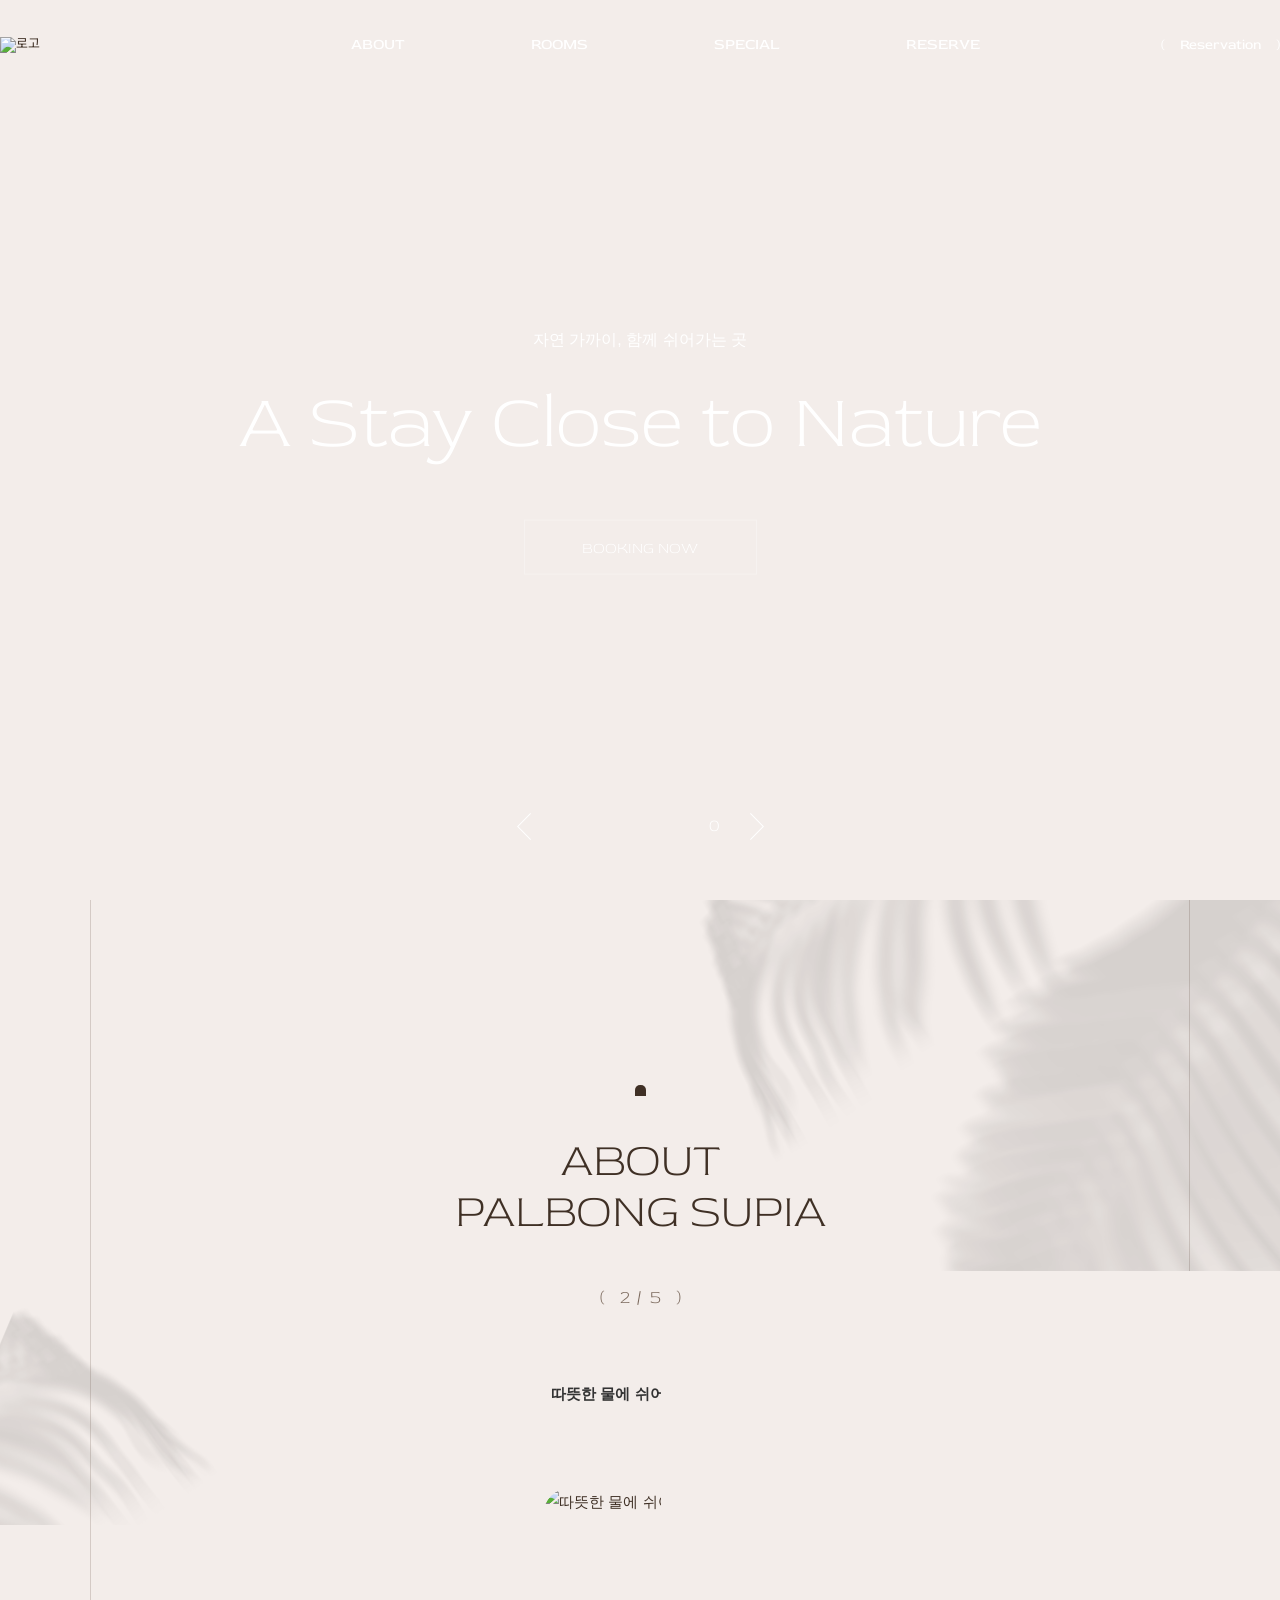
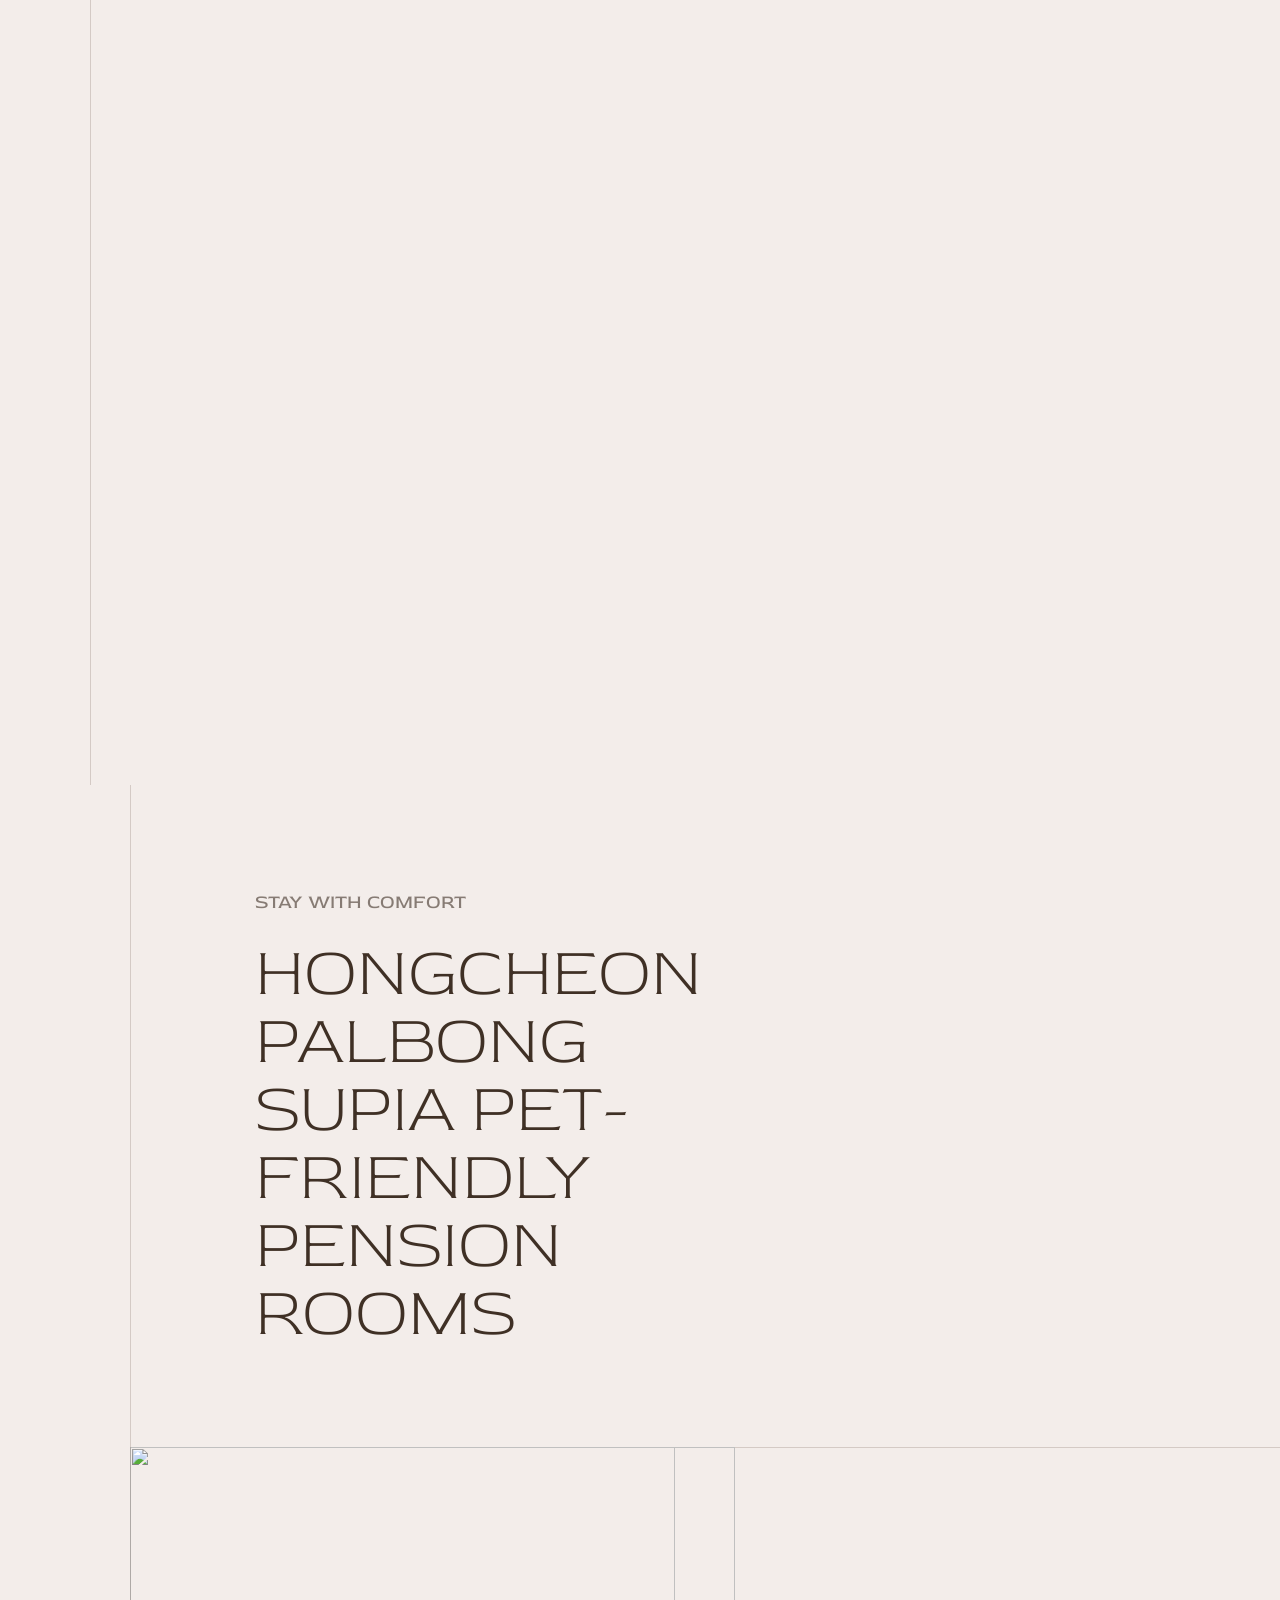
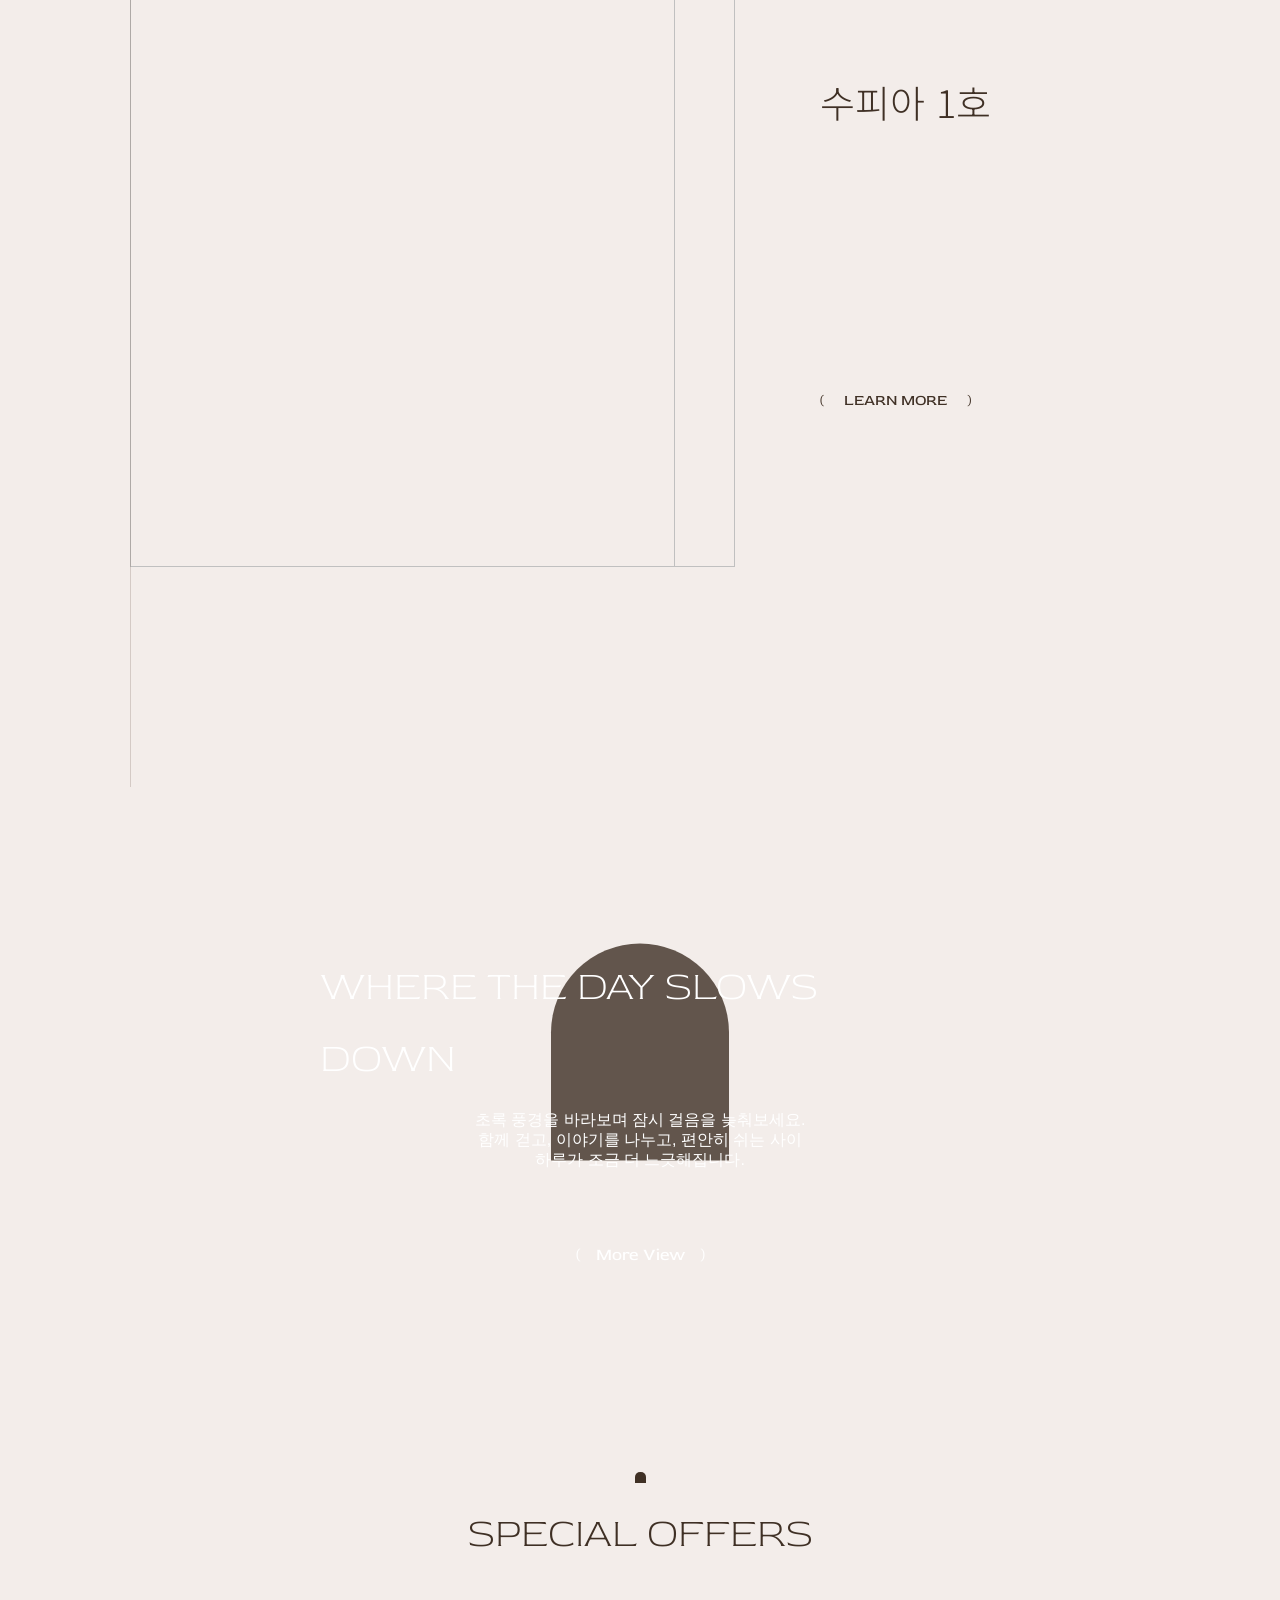
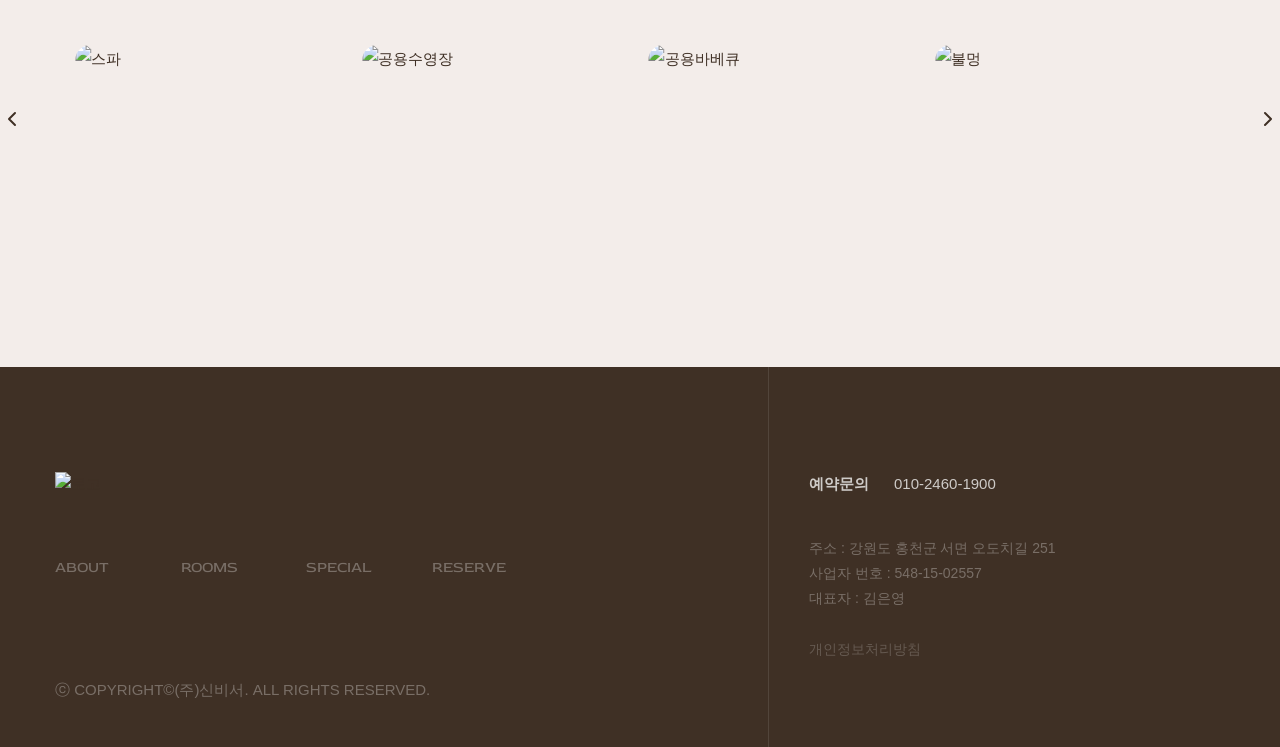
==== commit 35cd9c1d: "Update template code and site data" ====
--- a/index.html
+++ b/index.html
@@ -29,6 +29,7 @@
   <meta name="twitter:title" content="홍천 팔봉수피아 애견동반 펜션 - 홈" />
   <meta name="twitter:description" content="홍천 팔봉수피아는 2000평 규모의 애견동반 펜션으로, 불멍, 바베큐, 캠핑, 수영장 다양한 부대시설과 온전한 힐링을 누릴 수 있습니다." />
   
+  <meta name="naver-site-verification" content="bb0fe7114841617cab779f8a4fa9c25b88409105" />
 </head>
 <body>
     <div id="sh_wrapper">
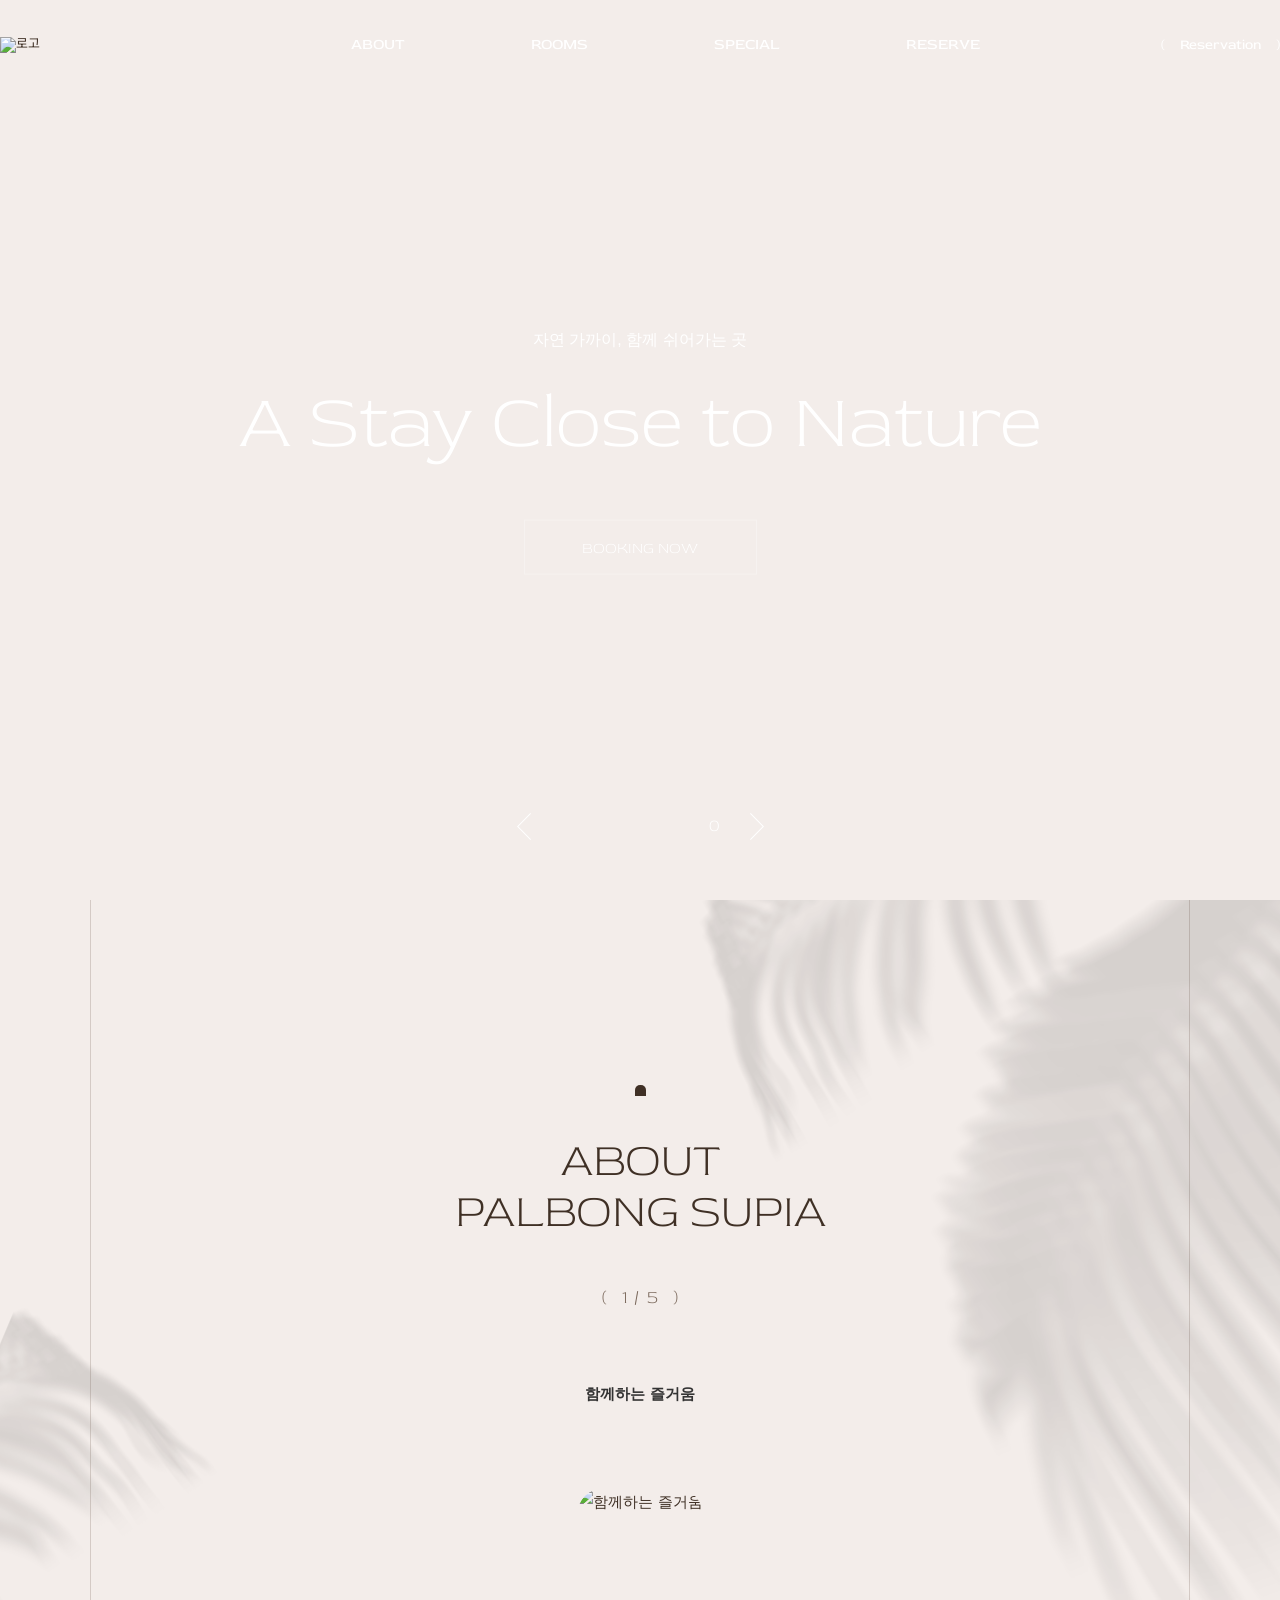
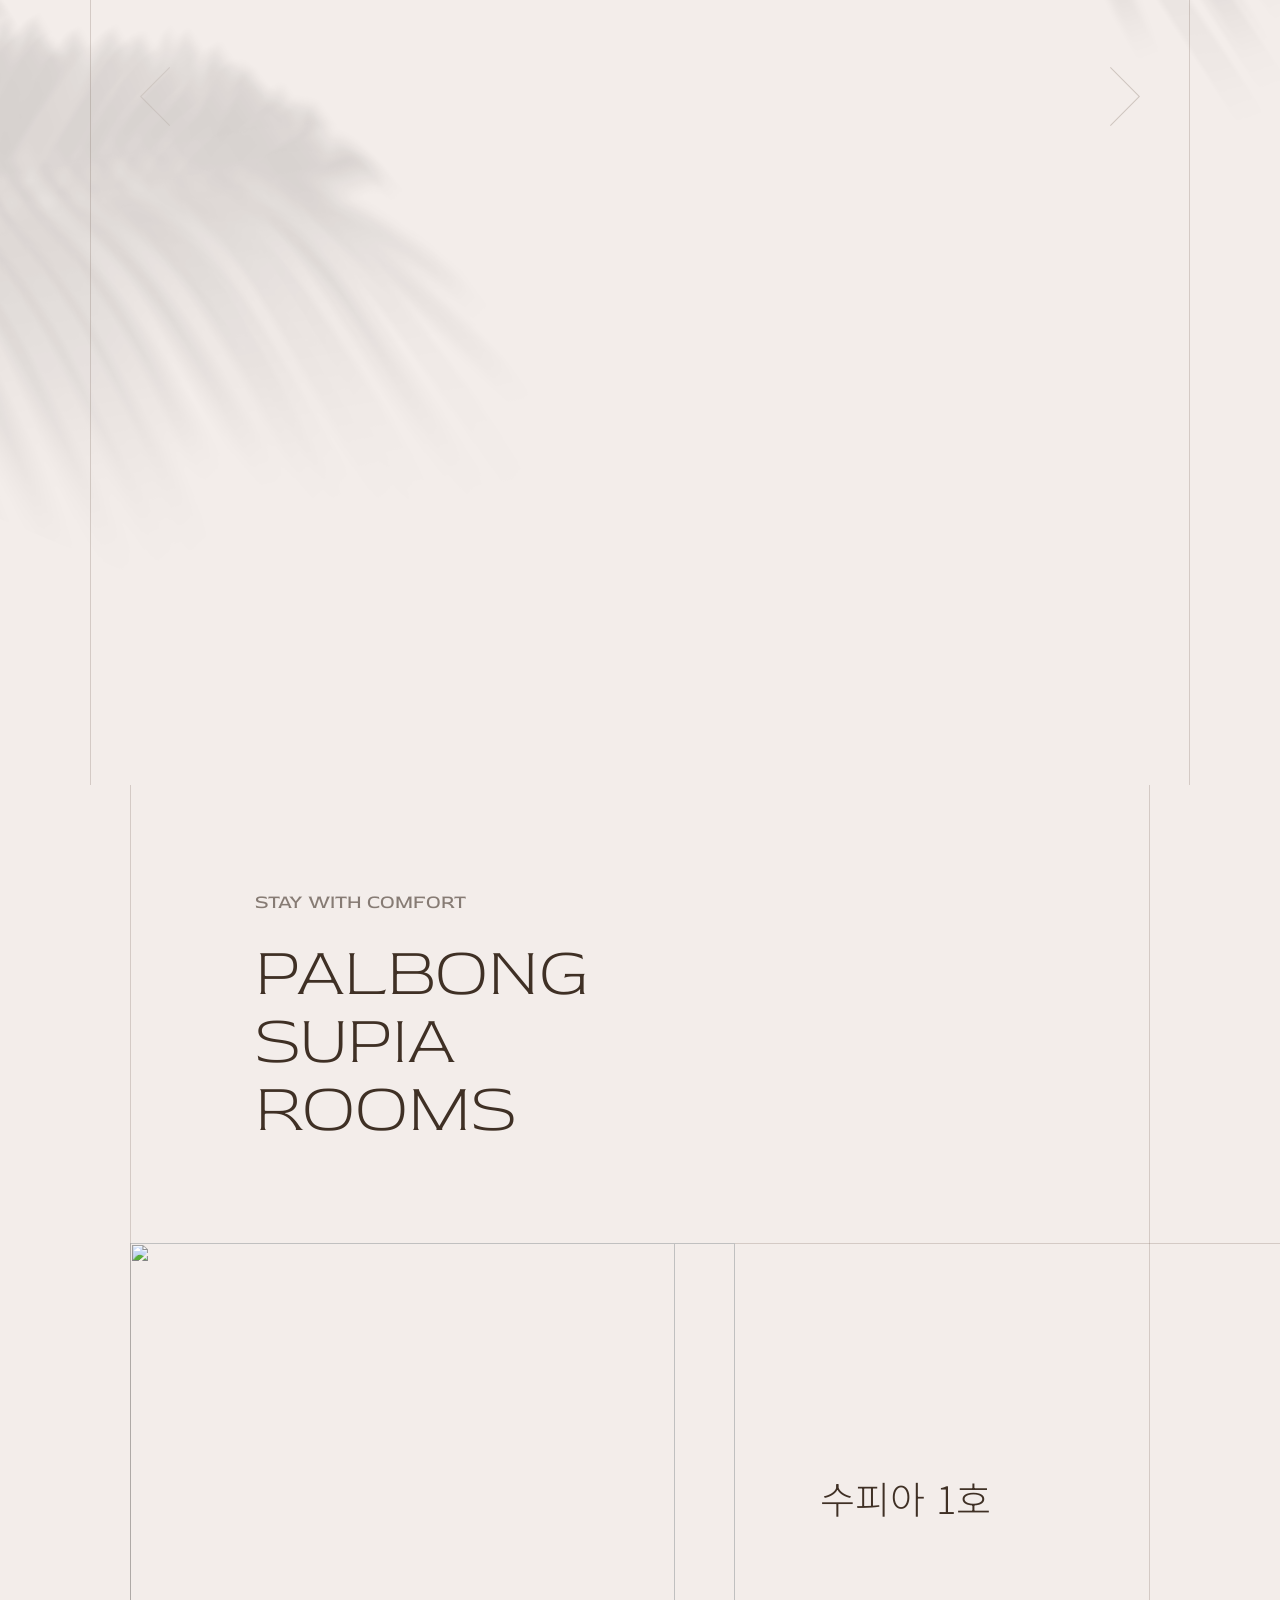
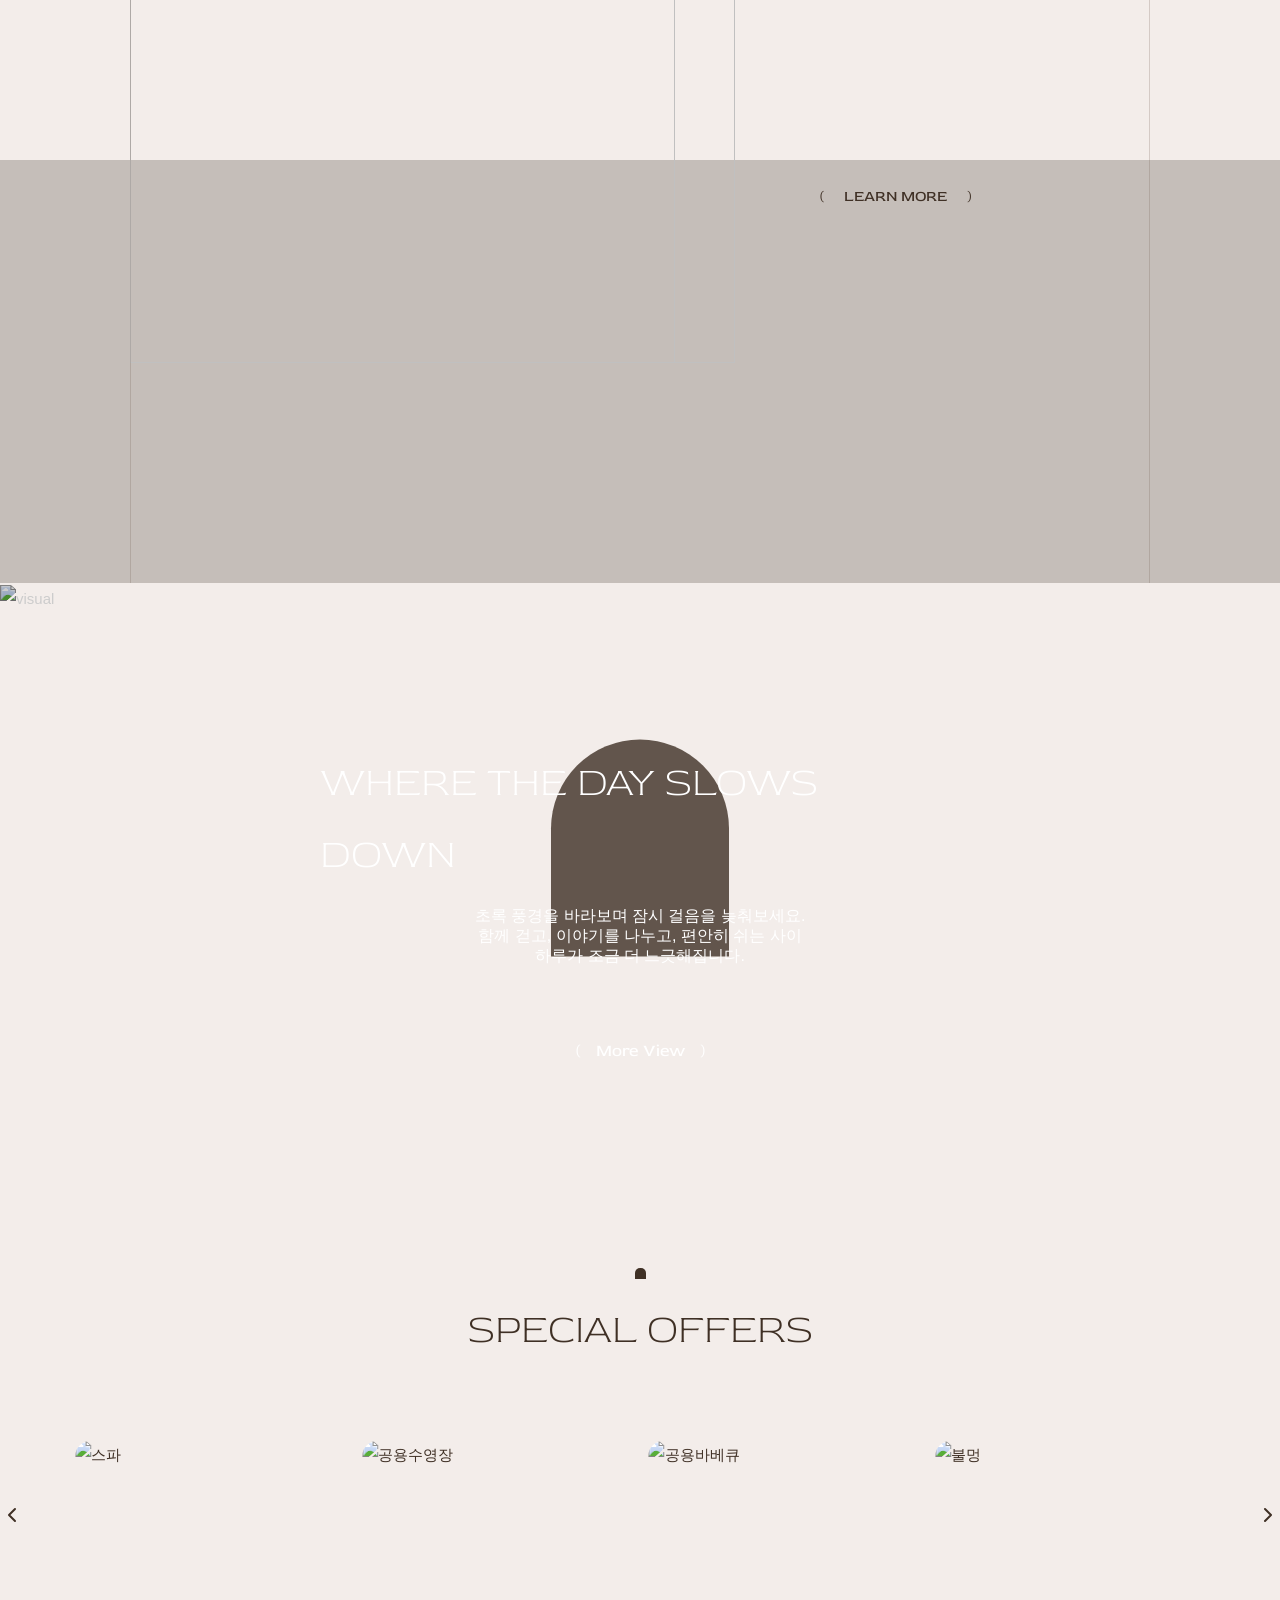
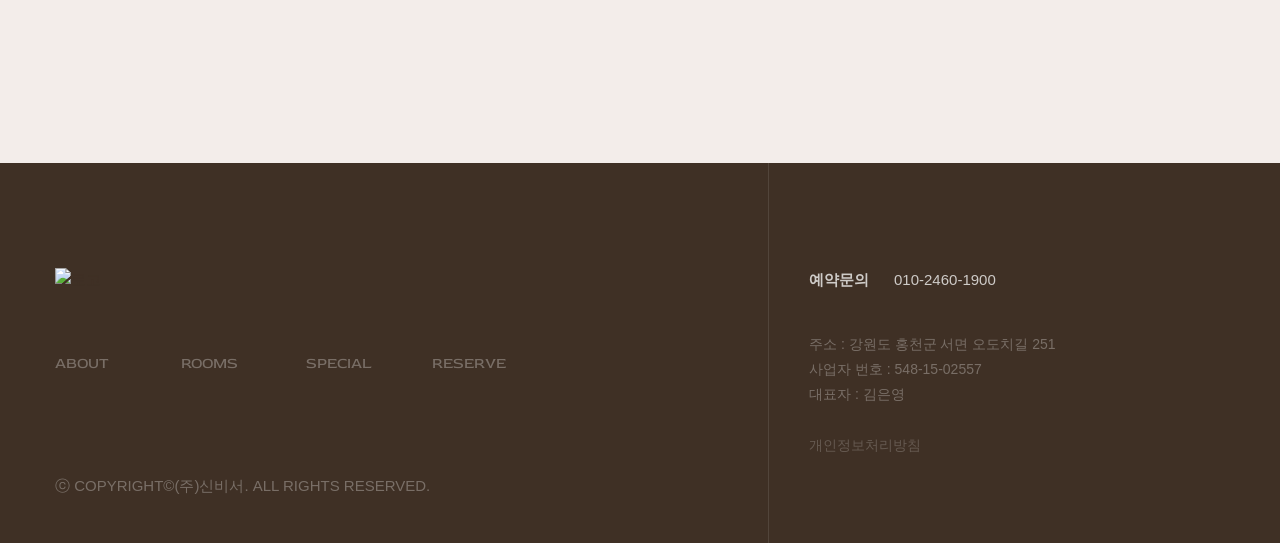
==== commit ac98dfe9: "Update template code and site data" ====
--- a/index.html
+++ b/index.html
@@ -30,6 +30,7 @@
   <meta name="twitter:description" content="홍천 팔봉수피아는 2000평 규모의 애견동반 펜션으로, 불멍, 바베큐, 캠핑, 수영장 다양한 부대시설과 온전한 힐링을 누릴 수 있습니다." />
   
   <meta name="naver-site-verification" content="bb0fe7114841617cab779f8a4fa9c25b88409105" />
+  <meta name="google-site-verification" content="zJJQw9rLwHgyJswv9Tfre_9ClK5hhRMjJWdH85RNGQc" />
 </head>
 <body>
     <div id="sh_wrapper">
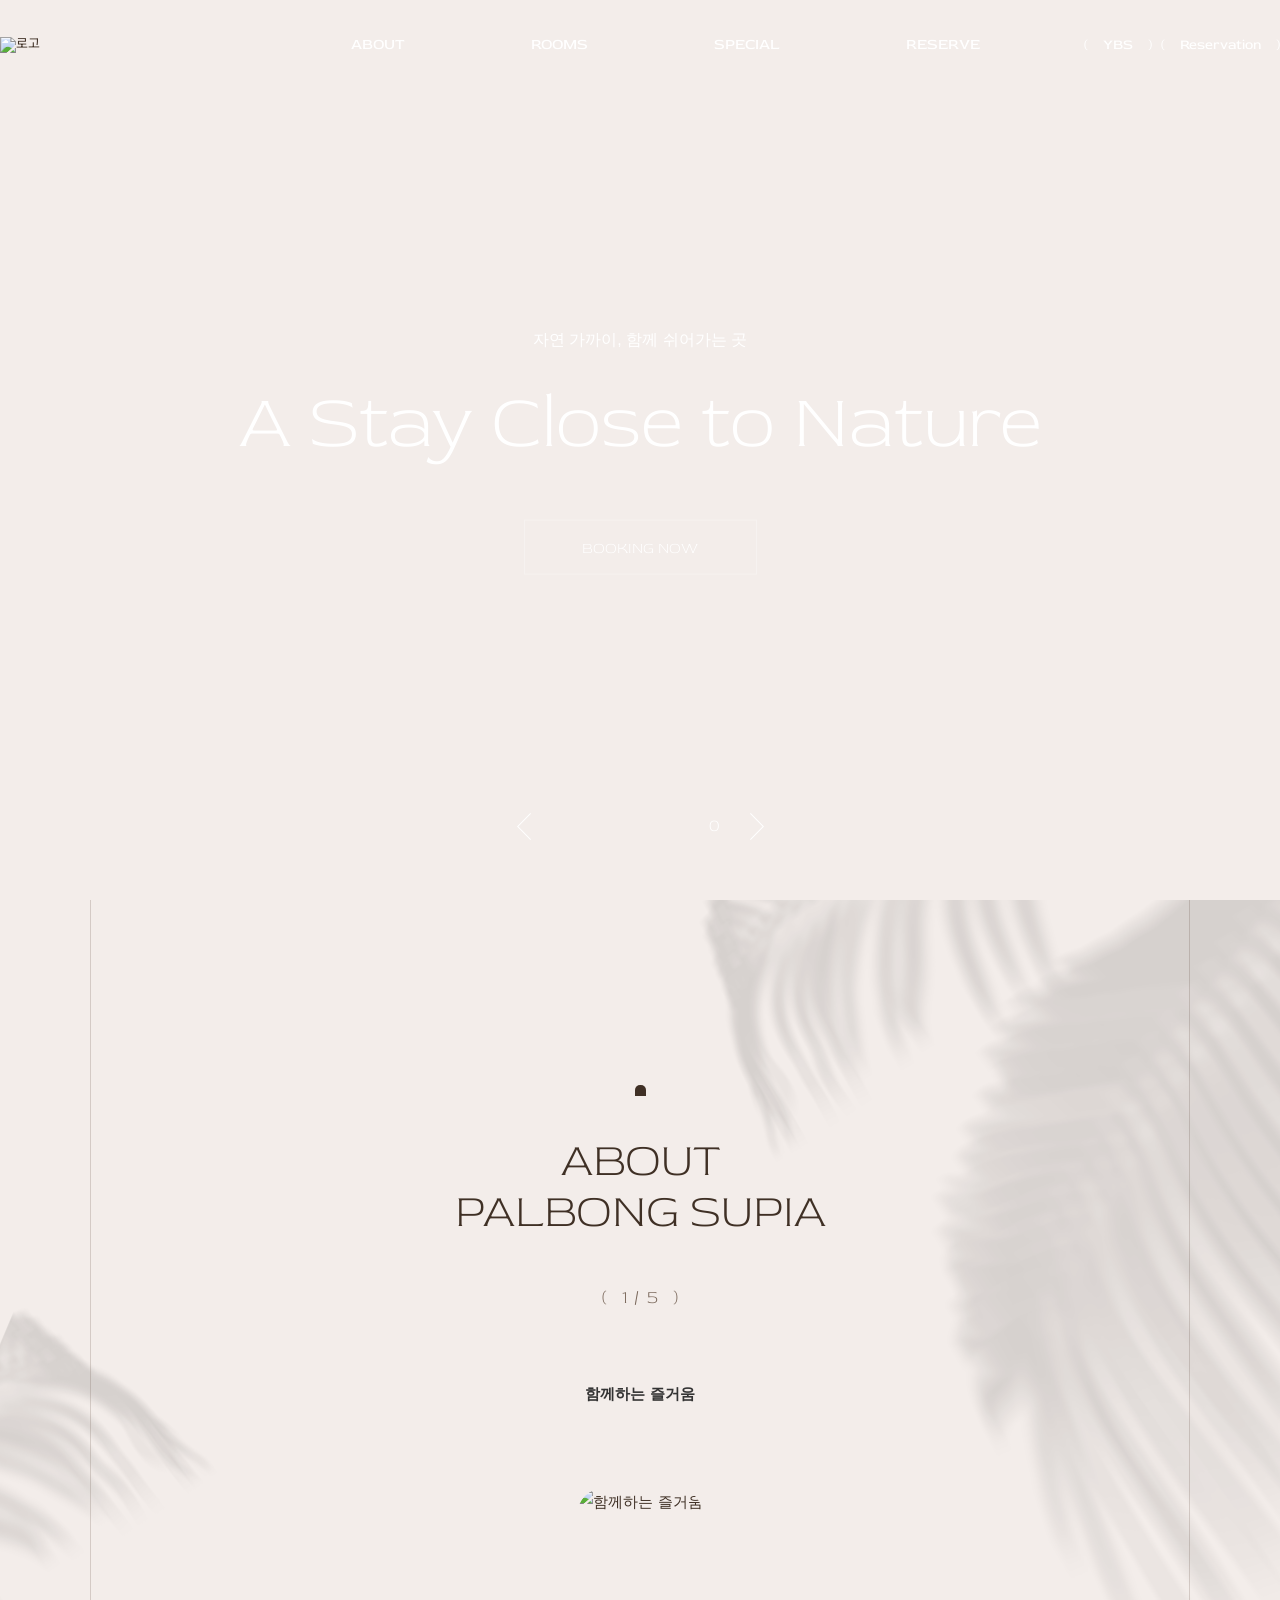
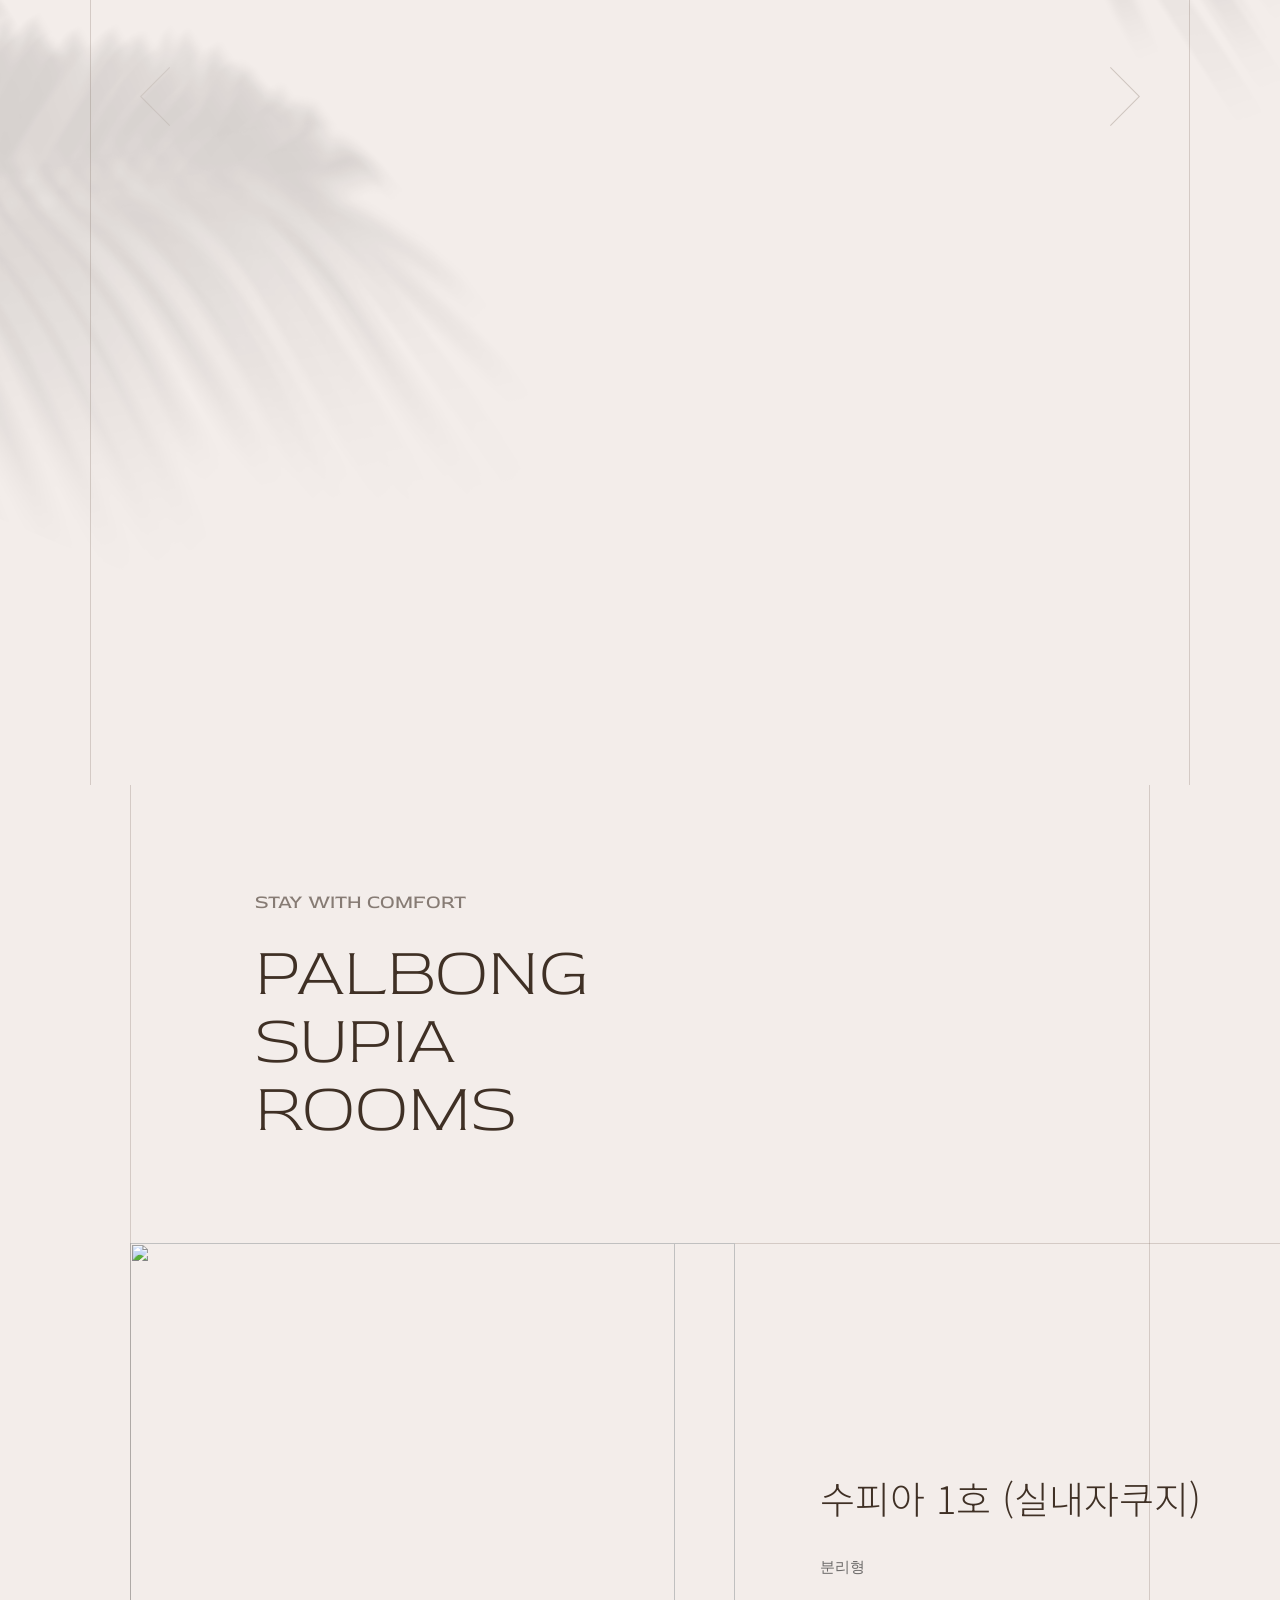
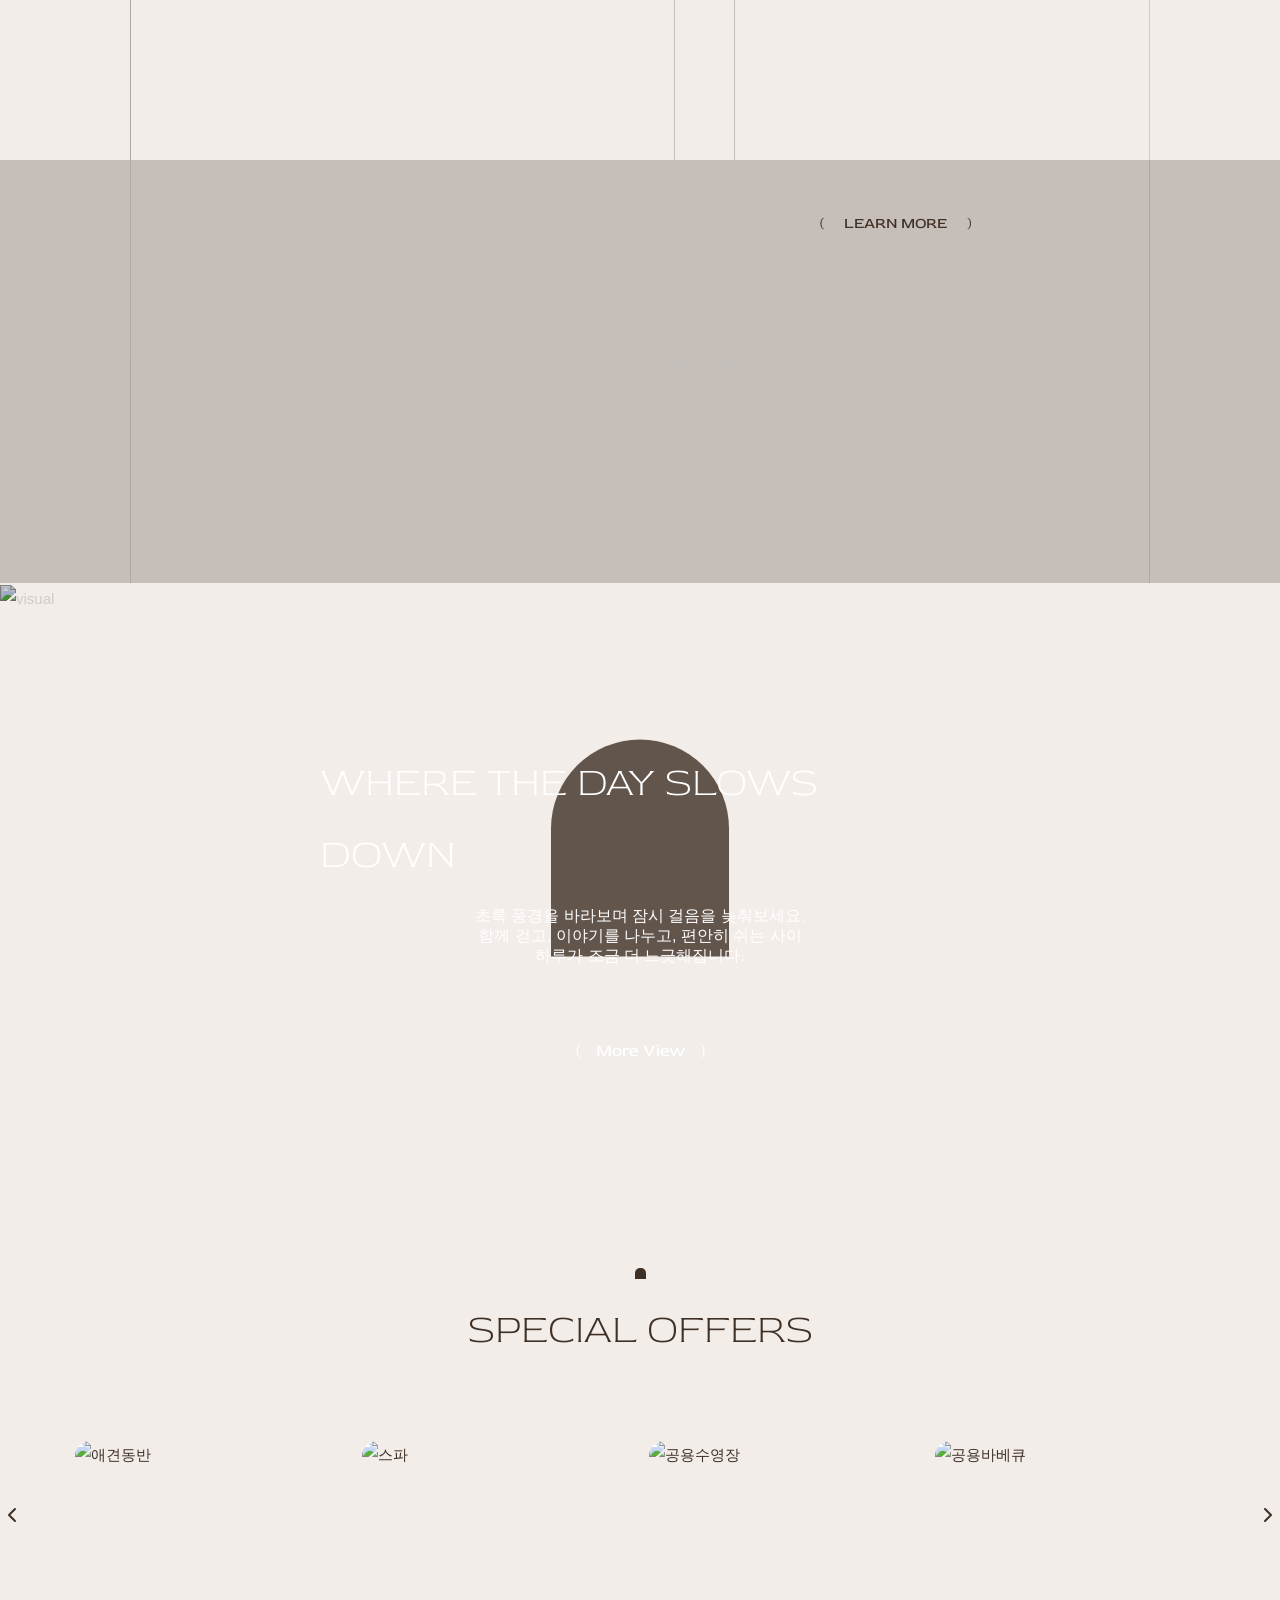
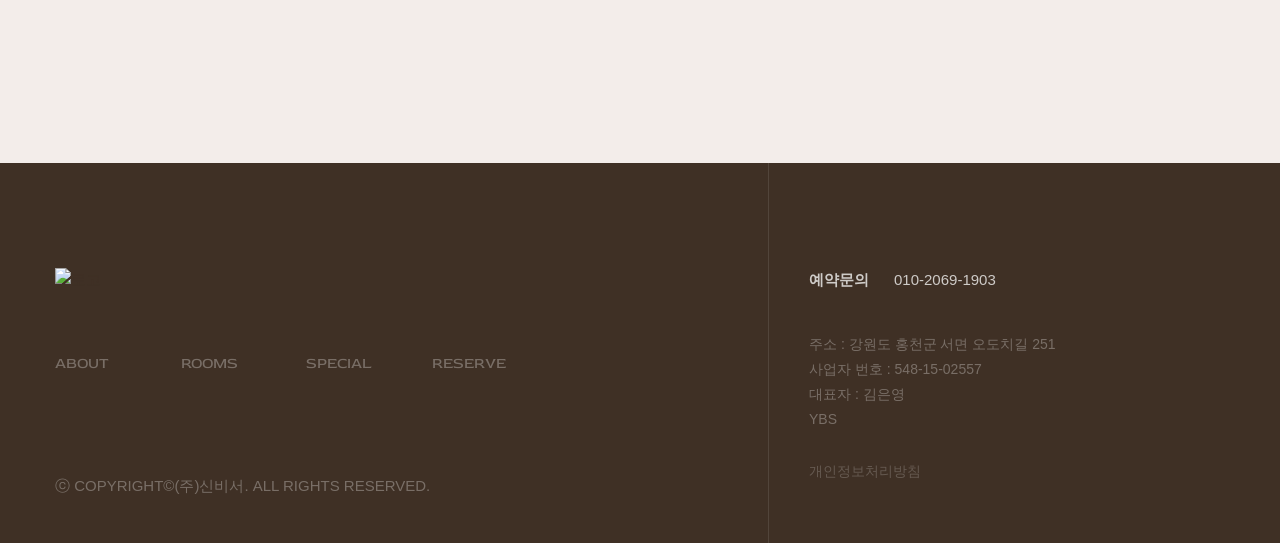
==== commit 2f115b78: "Update template code and site data" ====
--- a/index.html
+++ b/index.html
@@ -21,14 +21,14 @@
   <meta property="og:type" content="website" />
   <meta property="og:title" content="홍천 팔봉수피아 애견동반 펜션 - 홈" />
   <meta property="og:description" content="홍천 팔봉수피아는 2000평 규모의 애견동반 펜션으로, 불멍, 바베큐, 캠핑, 수영장 다양한 부대시설과 온전한 힐링을 누릴 수 있습니다." />
-  
+  <meta property="og:image" content="https://bookingplay-media.s3.amazonaws.com/item_images/2026/10/14/dtfCAGJKhUY9.jpg" />
   <meta property="og:url" content="https://palbongsupia.kr" />
 
   <!-- Twitter Card Meta Tags -->
   <meta name="twitter:card" content="summary_large_image" />
   <meta name="twitter:title" content="홍천 팔봉수피아 애견동반 펜션 - 홈" />
   <meta name="twitter:description" content="홍천 팔봉수피아는 2000평 규모의 애견동반 펜션으로, 불멍, 바베큐, 캠핑, 수영장 다양한 부대시설과 온전한 힐링을 누릴 수 있습니다." />
-  
+  <meta name="twitter:image" content="https://bookingplay-media.s3.amazonaws.com/item_images/2026/10/14/dtfCAGJKhUY9.jpg" />
   <meta name="naver-site-verification" content="bb0fe7114841617cab779f8a4fa9c25b88409105" />
   <meta name="google-site-verification" content="zJJQw9rLwHgyJswv9Tfre_9ClK5hhRMjJWdH85RNGQc" />
 </head>
--- a/styles/common.css
+++ b/styles/common.css
@@ -40,6 +40,11 @@
 /* header.on 상태일 때 */
 #shGnb.on .sh_logo .logo-pc {display:none;}
 #shGnb.on .sh_logo .logo-m {display:block;}
+
+/* 헤더 주입 직후 ~ 매퍼가 src 를 넣기 전까지는 src 없는 <img> 가
+   깨진 이미지 아이콘 + alt("로고") 로 깜박이므로 숨긴다 */
+img[data-logo]:not([src]),
+img[data-logo][src=""] {visibility:hidden;}
 
 /* 메뉴 오픈(#shGnb.on) 시 로고도 대메뉴 텍스트와 동일하게 secondary 색으로 전환.
    업체별 컬러 로고 파일이 따로 없으므로, 로고 이미지의 알파를 mask 로 써서
@@ -428,3 +433,60 @@
 [data-consult='off'] .ft_btn_reserve.on {
   bottom: 6px;
 }
+
+/* ── 푸터 농어촌민박사업자 이미지 (템플릿 확장) ─────────────────────
+   customFields.footer.ruralStayMark 가 있을 때만 매퍼가 노출한다(마크업 기본 숨김).
+   우측 정보 칸 맨 위(예약문의 위)에 정보 텍스트와 같은 정렬로 둔다.
+   세로형(마크 + 신고번호 박스)이라 폭을 고정(PC 180px / 모바일 160px)하고 높이는 비율에 맡긴다.
+   신고번호가 읽히도록 모바일에서도 160px 아래로 줄이지 않는다.
+   #sh_ft 는 PC 380px / 태블릿 583px 고정 높이라 이미지가 들어가면 넘친다.
+   매퍼가 붙이는 .has-rural-stay-mark 일 때만 높이를 내용에 맡기고(기존 높이는 최소값으로 유지)
+   좌우 칸을 늘려 좌측 copyright 가 바닥에 붙는 기존 배치를 지킨다. */
+#sh_ft .ft_rural_stay_mark_wrap {
+  display: flex;
+  justify-content: flex-start;
+  padding-bottom: 24px;
+}
+#sh_ft .ft_rural_stay_mark {
+  display: block;
+  width: 180px;
+  height: auto;
+  max-width: 100%;
+  object-fit: contain;
+}
+@media (max-width: 768px) {
+  #sh_ft .ft_rural_stay_mark {
+    width: 160px;
+  }
+}
+@media (min-width: 769px) {
+  #sh_ft.has-rural-stay-mark {
+    height: auto;
+  }
+  #sh_ft.has-rural-stay-mark .flex {
+    height: auto;
+    min-height: 380px;
+    align-items: stretch;
+  }
+  #sh_ft.has-rural-stay-mark .left,
+  #sh_ft.has-rural-stay-mark .right {
+    height: auto;
+  }
+  #sh_ft.has-rural-stay-mark .right {
+    padding-bottom: 45px;
+  }
+}
+@media (min-width: 769px) and (max-width: 1024px) {
+  #sh_ft.has-rural-stay-mark .flex {
+    min-height: 583px;
+  }
+  #sh_ft.has-rural-stay-mark .right {
+    padding-bottom: 40px;
+  }
+}
+@media (max-width: 768px) {
+  #sh_ft .ft_rural_stay_mark_wrap {
+    justify-content: center;
+    padding-bottom: 20px;
+  }
+}
--- a/styles/popup.css
+++ b/styles/popup.css
@@ -0,0 +1,345 @@
+/**
+ * Popup Styles
+ * 동작: template-full-banner-slider-flat 의 popup.js 와 동일 (클래스 구조 유지)
+ * 스타일: https://fourseasonpension.kr/ (css/popup_black.css) 룩 이식
+ *  - 흰 프레임 + 얇은 회색 보더 + 라운드 없음
+ *  - 하단 "오늘 하루 보지 않기"(체크박스형) + 진한 #36312c "닫기" 버튼(hover 반전)
+ */
+
+/* Overlay (fourseason .popup_bg: rgba(0,0,0,0.5)) */
+.popup-overlay {
+    position: fixed;
+    top: 0;
+    left: 0;
+    width: 100%;
+    height: 100%;
+    background: rgba(0, 0, 0, 0.5);
+    display: flex;
+    align-items: center;
+    justify-content: center;
+    flex-wrap: wrap;
+    gap: 24px;
+    padding: 24px;
+    box-sizing: border-box;
+    overflow-y: auto;
+    z-index: 99999;
+    opacity: 0;
+    visibility: hidden;
+    transition: opacity 0.3s ease, visibility 0.3s ease;
+}
+
+.popup-overlay.active {
+    opacity: 1;
+    visibility: visible;
+}
+
+/* Content box (fourseason .mh_layer_popup: 흰 배경 / 10px 패딩 / 얇은 보더 / 라운드·그림자 없음) */
+.popup-content {
+    position: relative;
+    /* 폭은 팝업별 width(작게 290 / 기본 350 / 크게 600)로 popup.js 가 정한다. 아래는 기본값 */
+    width: auto;
+    min-width: 0;
+    max-width: min(90vw, 350px);
+    max-height: 90vh;
+    background: #fff;
+    padding: 10px;
+    border: 1px solid #e9e9e9;
+    box-sizing: border-box;
+    border-radius: 0;
+    box-shadow: none;
+    overflow-x: hidden;
+    overflow-y: auto;
+}
+
+/* fourseason 팝업엔 우상단 원형 닫기버튼이 없음 → 숨김 (하단 닫기/오버레이/ESC 로 닫힘) */
+.popup-close {
+    display: none;
+}
+
+/* Image (fourseason .mh_layer_popup_desc img: width 100%, 얇은 보더) */
+.popup-image-link {
+    display: block;
+    text-decoration: none;
+    color: inherit;
+}
+
+/* 이미지 래퍼 (텍스트 오버레이 기준점) */
+.popup-image-wrap {
+    position: relative;
+    display: block;
+    width: 100%;
+    text-align: center;
+}
+
+/* <img> 로 렌더링 → 원본 비율 유지, 잘리지 않음 */
+.popup-image {
+    display: block;
+    /* 박스 폭을 100% 채우고 세로는 비율대로. 세로가 긴 이미지는 popup.js 가 박스 폭을 줄인다 */
+    width: 100%;
+    height: auto;
+    max-width: 100%;
+    margin: 0 auto;
+    border: 1px solid #e9e9e9;
+    box-sizing: border-box;
+    object-fit: contain;
+}
+
+/* 영상 (음소거 자동재생·반복). 크기 규칙은 이미지와 같다 */
+.popup-video {
+    background: #000;
+}
+
+/* 영상 재생/정지 버튼 (텍스트 오버레이보다 위) */
+.popup-video-toggle {
+    position: absolute;
+    right: 10px;
+    bottom: 10px;
+    z-index: 2;
+    width: 36px;
+    height: 36px;
+    display: flex;
+    align-items: center;
+    justify-content: center;
+    padding: 0;
+    font-size: 14px;
+    line-height: 1;
+    color: #fff;
+    background: rgba(54, 49, 44, 0.7);
+    border: none;
+    border-radius: 50%;
+    cursor: pointer;
+    transition: background 0.2s ease;
+}
+
+.popup-video-toggle:hover {
+    background: rgba(54, 49, 44, 0.9);
+}
+
+/* 텍스트 오버레이 (있을 때만) */
+.popup-text-content {
+    position: absolute;
+    top: 0;
+    left: 0;
+    right: 0;
+    bottom: 0;
+    z-index: 1;
+    padding: 24px;
+    text-align: center;
+    display: flex;
+    flex-direction: column;
+    justify-content: center;
+    align-items: flex-start;
+    box-sizing: border-box;
+    pointer-events: none;
+}
+
+.popup-title {
+    font-size: 28px;
+    font-weight: 600;
+    color: #36312c;
+    margin: 0 0 16px 0;
+    line-height: 1.4;
+    text-shadow: 0 0 1px rgba(255, 255, 255, 0.8), 0 1px 2px rgba(0, 0, 0, 0.1);
+}
+
+.popup-description {
+    font-size: 16px;
+    color: #36312c;
+    margin: 0;
+    line-height: 1.6;
+    text-align: left;
+    text-shadow: 0 0 1px rgba(255, 255, 255, 0.8), 0 1px 2px rgba(0, 0, 0, 0.1);
+}
+
+/* Footer (fourseason .mh_layer_popup_foot: 좌측 체크박스 라벨 / 우측 진한 닫기버튼) */
+.popup-footer {
+    display: flex;
+    justify-content: space-between;
+    align-items: center;
+    padding: 10px 0 0;
+    background: #fff;
+    border-top: none;
+}
+
+/* "오늘 하루 보지 않기" → fourseason 체크박스형 라벨 (::before 로 체크박스 모양) */
+.popup-today-hide {
+    display: inline-flex;
+    align-items: center;
+    gap: 5px;
+    font-size: 14px;
+    line-height: 33px;
+    color: #333;
+    cursor: pointer;
+    padding: 0;
+    background: none;
+    border: none;
+}
+
+.popup-today-hide::before {
+    content: "";
+    width: 14px;
+    height: 14px;
+    border: 1px solid #999;
+    background: #fff;
+    box-sizing: border-box;
+    display: inline-block;
+    vertical-align: middle;
+}
+
+.popup-today-hide:hover {
+    color: #36312c;
+}
+
+.popup-today-hide:hover::before {
+    border-color: #36312c;
+}
+
+/* "닫기" → fourseason 진한 솔리드 버튼 (#36312c, hover 시 반전) */
+.popup-close-text {
+    line-height: 35px;
+    height: 35px;
+    padding: 0 20px;
+    font-size: 14px;
+    font-weight: bold;
+    color: #fff;
+    background: #36312c;
+    border: 1px solid #36312c;
+    cursor: pointer;
+    transition: background-color 0.3s ease-out, color 0.3s ease-out;
+}
+
+.popup-close-text:hover {
+    background: #fff;
+    color: #36312c;
+}
+
+/* Popup Container (비어있으면 숨김) */
+#popup-container {
+    display: none;
+}
+
+#popup-container:not(:empty) {
+    display: block;
+}
+
+/* ===== Slider (다중 이미지일 때) - 동작 유지, fourseason 톤으로 정리 ===== */
+.popup-slider {
+    position: relative;
+    width: 100%;
+}
+
+.popup-slides {
+    position: relative;
+    width: 100%;
+    overflow: hidden;
+    border: 1px solid #e9e9e9;
+}
+
+.popup-slide {
+    position: absolute;
+    top: 0;
+    left: 0;
+    width: 100%;
+    height: 100%;
+    opacity: 0;
+    visibility: hidden;
+    transform: scale(1.05);
+    transition: opacity 0.6s ease, visibility 0.6s ease, transform 0.6s ease;
+}
+
+.popup-slide.active {
+    opacity: 1;
+    visibility: visible;
+    transform: scale(1);
+}
+
+.popup-slide .popup-image {
+    width: 100%;
+    height: auto;
+    max-height: none;
+    border: none;
+}
+
+.popup-arrow {
+    position: absolute;
+    top: 50%;
+    transform: translateY(-50%);
+    background: rgba(54, 49, 44, 0.6);
+    color: #fff;
+    border: none;
+    width: 40px;
+    height: 40px;
+    font-size: 18px;
+    cursor: pointer;
+    display: flex;
+    align-items: center;
+    justify-content: center;
+    z-index: 10;
+    transition: background 0.2s ease;
+}
+
+.popup-arrow:hover {
+    background: rgba(54, 49, 44, 0.85);
+}
+
+.popup-arrow--prev {
+    left: 10px;
+}
+
+.popup-arrow--next {
+    right: 10px;
+}
+
+.popup-dots {
+    position: absolute;
+    bottom: 14px;
+    left: 50%;
+    transform: translateX(-50%);
+    display: flex;
+    gap: 8px;
+    z-index: 10;
+}
+
+.popup-dot {
+    width: 8px;
+    height: 8px;
+    background: rgba(255, 255, 255, 0.6);
+    border: none;
+    cursor: pointer;
+    padding: 0;
+    transition: background 0.2s ease, transform 0.2s ease;
+}
+
+.popup-dot.active {
+    background: #fff;
+    transform: scale(1.2);
+}
+
+.popup-dot:hover {
+    background: rgba(255, 255, 255, 0.9);
+}
+
+/* ===== Responsive (fourseason: 작은 화면에서 중앙 정렬, 폭 확대) ===== */
+@media (max-width: 860px) {
+    .popup-content {
+        max-width: 90%;
+    }
+}
+
+@media (max-width: 479px) {
+    .popup-content {
+        min-width: 0;
+        max-width: 92%;
+    }
+
+    .popup-close-text {
+        padding: 0 16px;
+    }
+
+    .popup-today-hide,
+    .popup-close-text {
+        font-size: 13px;
+    }
+}
+
+/* 스크롤 잠금 없음 (jajakdoaroma 동일 - 배경 스크롤 허용) */
